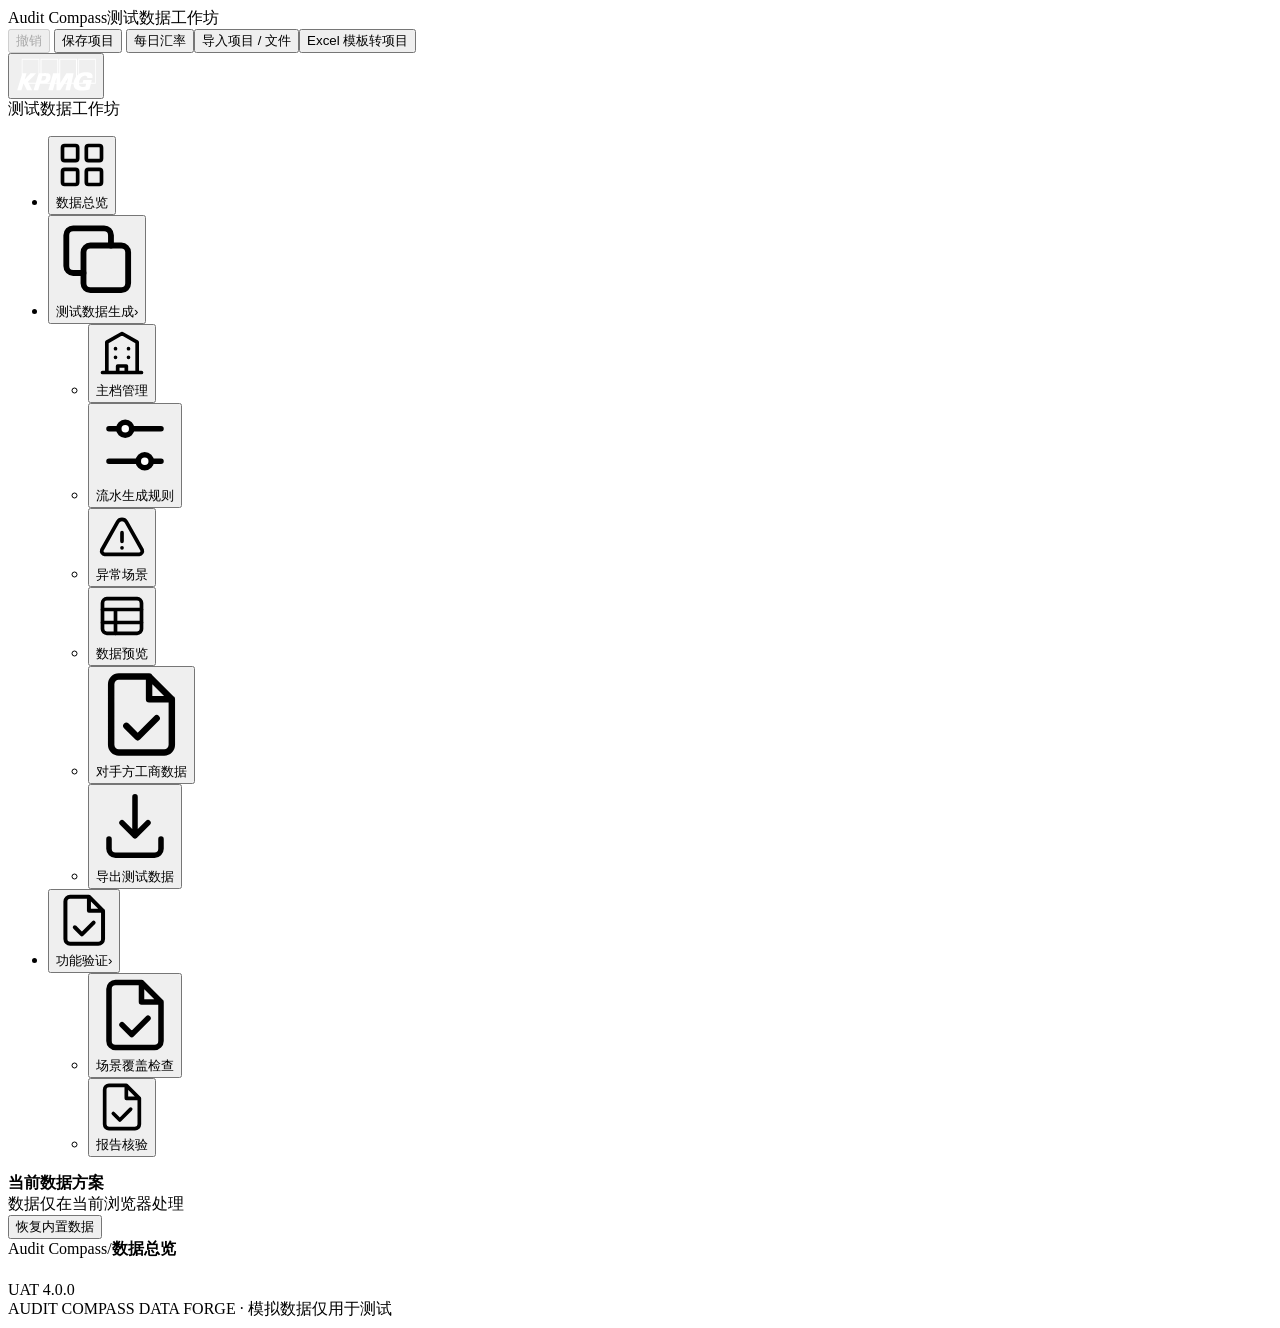
==== src/shell.html @ 4f7e8084 "Add configurable registry Excel header mapping import" ====
<!doctype html><html lang="zh-CN"><head><meta charset="UTF-8"><meta name="viewport" content="width=device-width,initial-scale=1"><meta name="description" content="Audit Compass银行流水测试数据工作坊：维护主档、生成流水、配置异常并导出Excel及核验结果。"><title>Audit Compass测试数据工作坊</title><style>__STYLE__</style><style>__CHROME__</style><style>__COMPONENT_CSS__</style></head><body>
<header class="layout-header">
 <div class="layout-header-name">Audit Compass测试数据工作坊 <span class="layout-header-project" id="sourceLabel"></span></div>
 <nav class="layout-header-nav" aria-label="项目操作">
  <button class="nav-btn" id="undoTop" disabled>撤销</button>
  <button class="nav-btn" id="saveProjectTop">保存项目</button>
  <button class="nav-btn" data-nav="dailyFx">每日汇率</button><button class="nav-btn" id="importButton">导入项目 / 文件</button><button class="nav-btn" data-nav="templateImport">Excel 模板转项目</button>
 </nav>
</header>
<aside class="sidebar" id="mainSidebar">
 <div class="sidebar-top"><button class="brand-toggle" id="sidebarBrandToggle" type="button" aria-controls="mainSidebar" aria-expanded="true" aria-label="收起侧边栏"><span class="brand-toggle-ring"></span><span class="brand-toggle-core"><img src="[data-uri]" alt="" class="brand-toggle-logo"></span></button><div class="sidebar-brand-text"><div class="sidebar-brand-title">测试数据工作坊</div></div></div>
 <nav aria-label="主导航"><ul class="sidebar-menu"><li><button type="button" class="sb-row" data-nav="overview" aria-label="数据总览" title="数据总览"><span class="ico"><svg aria-hidden="true" viewBox="0 0 24 24" fill="none" stroke="currentColor" stroke-width="1.7" stroke-linecap="round" stroke-linejoin="round"><rect x="3" y="3" width="7" height="7" rx="1"/><rect x="14" y="3" width="7" height="7" rx="1"/><rect x="3" y="14" width="7" height="7" rx="1"/><rect x="14" y="14" width="7" height="7" rx="1"/></svg></span><span class="sb-txt">数据总览</span></button></li><li class="sb-toggle open"><button type="button" class="sb-toggle-head" aria-expanded="true" aria-label="测试数据生成" title="测试数据生成"><span class="ico"><svg aria-hidden="true" viewBox="0 0 24 24" fill="none" stroke="currentColor" stroke-width="1.7" stroke-linecap="round" stroke-linejoin="round"><rect x="8" y="8" width="13" height="13" rx="2"/><path d="M16 8V5a2 2 0 0 0-2-2H5a2 2 0 0 0-2 2v9a2 2 0 0 0 2 2h3"/></svg></span><span class="sb-txt">测试数据生成</span><span class="caret" aria-hidden="true">›</span></button><ul class="sb-submenu"><li><button type="button" class="sb-row" data-nav="master" aria-label="主档管理" title="主档管理"><span class="ico"><svg aria-hidden="true" viewBox="0 0 24 24" fill="none" stroke="currentColor" stroke-width="1.7" stroke-linecap="round" stroke-linejoin="round"><path d="M3 21h18M5 21V7l7-4 7 4v14M9 10h.01M15 10h.01M9 14h.01M15 14h.01M10 21v-3h4v3"/></svg></span><span class="sb-txt">主档管理</span></button></li><li><button type="button" class="sb-row" data-nav="rules" aria-label="流水生成规则" title="流水生成规则"><span class="ico"><svg aria-hidden="true" viewBox="0 0 24 24" fill="none" stroke="currentColor" stroke-width="1.7" stroke-linecap="round" stroke-linejoin="round"><path d="M4 7h16M4 17h16"/><circle cx="9" cy="7" r="2" fill="white"/><circle cx="15" cy="17" r="2" fill="white"/></svg></span><span class="sb-txt">流水生成规则</span></button></li><li><button type="button" class="sb-row" data-nav="anomaly" aria-label="异常场景" title="异常场景"><span class="ico"><svg aria-hidden="true" viewBox="0 0 24 24" fill="none" stroke="currentColor" stroke-width="1.7" stroke-linecap="round" stroke-linejoin="round"><path d="m10 5-7.3 13a1.5 1.5 0 0 0 1.3 2h16a1.5 1.5 0 0 0 1.3-2L14 5a2.3 2.3 0 0 0-4 0ZM12 10v4m0 3h.01"/></svg></span><span class="sb-txt">异常场景</span></button></li><li><button type="button" class="sb-row" data-nav="preview" aria-label="数据预览" title="数据预览"><span class="ico"><svg aria-hidden="true" viewBox="0 0 24 24" fill="none" stroke="currentColor" stroke-width="1.7" stroke-linecap="round" stroke-linejoin="round"><rect x="3" y="4" width="18" height="16" rx="2"/><path d="M3 9h18M9 9v11m-6-5h18"/></svg></span><span class="sb-txt">数据预览</span></button></li><li><button type="button" class="sb-row" data-nav="registry" aria-label="对手方工商数据" title="对手方工商数据"><span class="ico"><svg aria-hidden="true" viewBox="0 0 24 24" fill="none" stroke="currentColor" stroke-width="1.7" stroke-linecap="round" stroke-linejoin="round"><path d="M14 2H6a2 2 0 0 0-2 2v16a2 2 0 0 0 2 2h12a2 2 0 0 0 2-2V8ZM14 2v6h6m-12 7 3 3 5-5"/></svg></span><span class="sb-txt">对手方工商数据</span></button></li><li><button type="button" class="sb-row" data-nav="export" aria-label="导出测试数据" title="导出测试数据"><span class="ico"><svg aria-hidden="true" viewBox="0 0 24 24" fill="none" stroke="currentColor" stroke-width="1.7" stroke-linecap="round" stroke-linejoin="round"><path d="M12 3v12m-4-4 4 4 4-4M4 16v3a2 2 0 0 0 2 2h12a2 2 0 0 0 2-2v-3"/></svg></span><span class="sb-txt">导出测试数据</span></button></li></ul></li><li class="sb-toggle open"><button type="button" class="sb-toggle-head" aria-expanded="true" aria-label="功能验证" title="功能验证"><span class="ico"><svg aria-hidden="true" viewBox="0 0 24 24" fill="none" stroke="currentColor" stroke-width="1.7" stroke-linecap="round" stroke-linejoin="round"><path d="M14 2H6a2 2 0 0 0-2 2v16a2 2 0 0 0 2 2h12a2 2 0 0 0 2-2V8ZM14 2v6h6m-12 7 3 3 5-5"/></svg></span><span class="sb-txt">功能验证</span><span class="caret" aria-hidden="true">›</span></button><ul class="sb-submenu"><li><button type="button" class="sb-row" data-nav="coverage" aria-label="场景覆盖检查" title="场景覆盖检查"><span class="ico"><svg aria-hidden="true" viewBox="0 0 24 24" fill="none" stroke="currentColor" stroke-width="1.7" stroke-linecap="round" stroke-linejoin="round"><path d="M14 2H6a2 2 0 0 0-2 2v16a2 2 0 0 0 2 2h12a2 2 0 0 0 2-2V8ZM14 2v6h6m-12 7 3 3 5-5"/></svg></span><span class="sb-txt">场景覆盖检查</span></button></li><li><button type="button" class="sb-row" data-nav="report" aria-label="报告核验" title="报告核验"><span class="ico"><svg aria-hidden="true" viewBox="0 0 24 24" fill="none" stroke="currentColor" stroke-width="1.7" stroke-linecap="round" stroke-linejoin="round"><path d="M14 2H6a2 2 0 0 0-2 2v16a2 2 0 0 0 2 2h12a2 2 0 0 0 2-2V8ZM14 2v6h6m-12 7 3 3 5-5"/></svg></span><span class="sb-txt">报告核验</span></button></li></ul></li></ul></nav>
 <div class="sidebar-foot"><div class="sidebar-note"><strong>当前数据方案</strong><span id="sidebarCount"></span><br>数据仅在当前浏览器处理</div><button id="reset">恢复内置数据</button></div>
</aside>
<div class="sidebar-flyout" id="sidebarFlyout"></div>
<button id="sidebarScrim" aria-label="关闭侧边栏" tabindex="-1" hidden></button>
<div class="app"><main class="main"><nav class="breadcrumb-bar" aria-label="当前位置"><span>Audit Compass</span><span class="sep" aria-hidden="true">/</span><b id="breadcrumbSection">数据总览</b></nav><div class="page-heading"><div><h1 id="pageTitle"></h1><p id="pageSubtitle"></p></div><div class="version">UAT 4.0.0</div></div><div id="content"></div><footer class="footer">AUDIT COMPASS DATA FORGE · 模拟数据仅用于测试</footer></main></div>
<input id="templateFileInput" type="file" accept=".xlsx,.zip" multiple hidden><input id="fileInput" type="file" accept=".xlsx,.json,.zip" multiple hidden><div id="toast" class="toast" role="status" aria-live="polite"></div><div id="busy" class="busy" hidden><div><span class="spinner"></span>正在处理数据，请稍候…</div></div><dialog id="rowModal"><div class="dialog-heading"><h3 id="modalTitle"></h3><button id="closeModal" type="button" aria-label="关闭">×</button></div><form id="rowForm"><div id="modalFields" class="modal-fields"></div><div class="dialog-footer"><p>带 * 为平台必填项；留空可保留缺失场景。银行账号按文本保存，金额填数字。</p><button class="primary" type="submit">保存记录</button></div></form></dialog>
<dialog id="companyModal" aria-labelledby="companyModalTitle"><div class="dialog-heading"><h3 id="companyModalTitle">新增被审计单位</h3><button id="closeCompany" type="button" aria-label="关闭新增窗口">×</button></div>
<form id="companyForm"><div class="company-form">
<label class="field"><span>公司名称 *</span><input name="name" required autofocus placeholder="输入公司全称"></label>
<label class="field"><span>公司职能 *</span><input name="role" required value="子公司"></label>
<label class="field"><span>新增模拟银行账号数</span><input name="count" type="number" required min="0" max="50" step="1" value="4"><small>账号以 CNY 创建。已有账号可填 0，再导入银行账号主档。</small></label>
<label class="field"><span>下次生成范围</span><select name="flow"><option value="true">生成流水</option><option value="false">只留主档，模拟流水缺失</option></select></label>
</div><div class="dialog-footer"><p>保存后可在单位清单查看账号数和生成范围。</p><button type="submit" class="primary">添加公司</button></div></form></dialog>
<dialog id="preflightModal" aria-labelledby="preflightTitle">
 <div class="dialog-heading"><h3 id="preflightTitle">生成设置预检</h3><button id="closePreflight" type="button" aria-label="关闭预检">×</button></div>
 <div id="preflightContent"></div>
</dialog>
<dialog id="catalogModal" aria-labelledby="catalogTitle"><div class="dialog-heading"><h3 id="catalogTitle">离线企业名称库</h3><button type="button" id="closeCatalog" aria-label="关闭">×</button></div><div class="table-tools"><label>搜索名称或来源 <input type="search" id="catalogSearch" placeholder="例如 天眼查、母婴、上海"></label><label>企业分组 <select id="catalogGroup"><option value="">全部企业名称</option></select></label><button type="button" class="btn" id="exportCatalog">下载名称及集团分组</button></div><p id="catalogCount" class="muted"></p><div class="table-scroll"><table class="table"><thead><tr><th>企业全称</th><th>来源</th></tr></thead><tbody id="catalogRows"></tbody></table></div><p class="muted">名称库随 HTML 内置；来源链接可在联网时查看。测试交易和关系为模拟。</p></dialog>
<dialog id="registryModal" aria-labelledby="registryTitle"><div class="dialog-heading"><h3 id="registryTitle">编辑对手方工商档案</h3><button type="button" id="closeRegistry" aria-label="关闭">×</button></div><form id="registryRecord"><div id="registryFields" class="modal-fields"></div><div class="dialog-footer"><button type="submit" class="btn btn-primary">保存档案</button></div></form></dialog>
<div id="flowFilterPopover" class="ba-table-filter-popover" popover="auto" aria-label="流水列筛选"></div><script>__ZIP__</script><script>__BASELINE__</script><script>__COMPANY_GROUPS__</script><script>__DAILY_FX__</script><script>__ENGINE__</script><script>__EXCEL__</script><script>__COMPONENTS__</script><script>__REGISTRY__</script><script>__REGISTRY_MAPPING__</script><script>__IMPORTER__</script><script>__REPORT__</script><script>__DOCX__</script><script>__WORD__</script><script>__APP__</script></body></html>
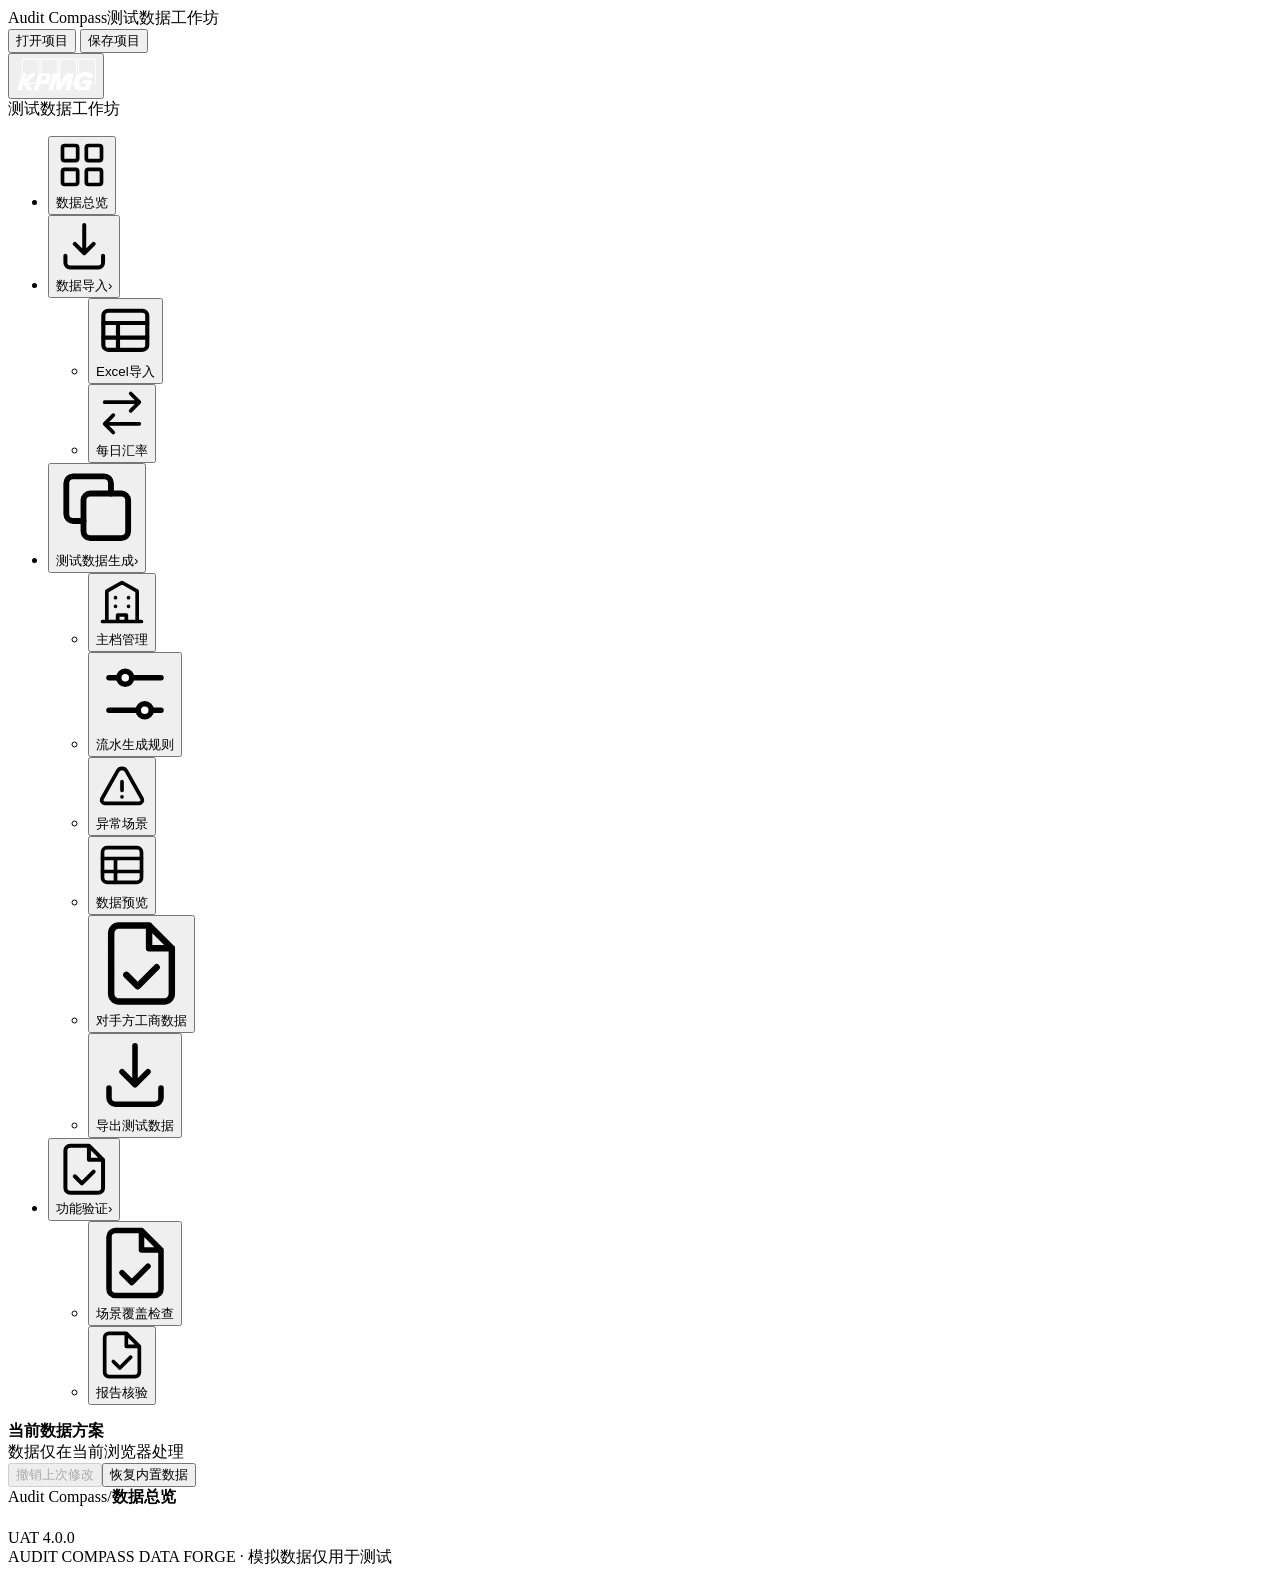
==== commit aed70ac7: "Group import and exchange rate navigation and simplify project actions" ====
--- a/src/shell.html
+++ b/src/shell.html
@@ -2,15 +2,14 @@
 <header class="layout-header">
  <div class="layout-header-name">Audit Compass测试数据工作坊 <span class="layout-header-project" id="sourceLabel"></span></div>
  <nav class="layout-header-nav" aria-label="项目操作">
-  <button class="nav-btn" id="undoTop" disabled>撤销</button>
+  <button class="nav-btn" id="importButton" title="打开已保存的JSON项目或项目ZIP">打开项目</button>
   <button class="nav-btn" id="saveProjectTop">保存项目</button>
-  <button class="nav-btn" data-nav="dailyFx">每日汇率</button><button class="nav-btn" id="importButton">导入项目 / 文件</button><button class="nav-btn" data-nav="templateImport">Excel 模板转项目</button>
  </nav>
 </header>
 <aside class="sidebar" id="mainSidebar">
  <div class="sidebar-top"><button class="brand-toggle" id="sidebarBrandToggle" type="button" aria-controls="mainSidebar" aria-expanded="true" aria-label="收起侧边栏"><span class="brand-toggle-ring"></span><span class="brand-toggle-core"><img src="[data-uri]" alt="" class="brand-toggle-logo"></span></button><div class="sidebar-brand-text"><div class="sidebar-brand-title">测试数据工作坊</div></div></div>
- <nav aria-label="主导航"><ul class="sidebar-menu"><li><button type="button" class="sb-row" data-nav="overview" aria-label="数据总览" title="数据总览"><span class="ico"><svg aria-hidden="true" viewBox="0 0 24 24" fill="none" stroke="currentColor" stroke-width="1.7" stroke-linecap="round" stroke-linejoin="round"><rect x="3" y="3" width="7" height="7" rx="1"/><rect x="14" y="3" width="7" height="7" rx="1"/><rect x="3" y="14" width="7" height="7" rx="1"/><rect x="14" y="14" width="7" height="7" rx="1"/></svg></span><span class="sb-txt">数据总览</span></button></li><li class="sb-toggle open"><button type="button" class="sb-toggle-head" aria-expanded="true" aria-label="测试数据生成" title="测试数据生成"><span class="ico"><svg aria-hidden="true" viewBox="0 0 24 24" fill="none" stroke="currentColor" stroke-width="1.7" stroke-linecap="round" stroke-linejoin="round"><rect x="8" y="8" width="13" height="13" rx="2"/><path d="M16 8V5a2 2 0 0 0-2-2H5a2 2 0 0 0-2 2v9a2 2 0 0 0 2 2h3"/></svg></span><span class="sb-txt">测试数据生成</span><span class="caret" aria-hidden="true">›</span></button><ul class="sb-submenu"><li><button type="button" class="sb-row" data-nav="master" aria-label="主档管理" title="主档管理"><span class="ico"><svg aria-hidden="true" viewBox="0 0 24 24" fill="none" stroke="currentColor" stroke-width="1.7" stroke-linecap="round" stroke-linejoin="round"><path d="M3 21h18M5 21V7l7-4 7 4v14M9 10h.01M15 10h.01M9 14h.01M15 14h.01M10 21v-3h4v3"/></svg></span><span class="sb-txt">主档管理</span></button></li><li><button type="button" class="sb-row" data-nav="rules" aria-label="流水生成规则" title="流水生成规则"><span class="ico"><svg aria-hidden="true" viewBox="0 0 24 24" fill="none" stroke="currentColor" stroke-width="1.7" stroke-linecap="round" stroke-linejoin="round"><path d="M4 7h16M4 17h16"/><circle cx="9" cy="7" r="2" fill="white"/><circle cx="15" cy="17" r="2" fill="white"/></svg></span><span class="sb-txt">流水生成规则</span></button></li><li><button type="button" class="sb-row" data-nav="anomaly" aria-label="异常场景" title="异常场景"><span class="ico"><svg aria-hidden="true" viewBox="0 0 24 24" fill="none" stroke="currentColor" stroke-width="1.7" stroke-linecap="round" stroke-linejoin="round"><path d="m10 5-7.3 13a1.5 1.5 0 0 0 1.3 2h16a1.5 1.5 0 0 0 1.3-2L14 5a2.3 2.3 0 0 0-4 0ZM12 10v4m0 3h.01"/></svg></span><span class="sb-txt">异常场景</span></button></li><li><button type="button" class="sb-row" data-nav="preview" aria-label="数据预览" title="数据预览"><span class="ico"><svg aria-hidden="true" viewBox="0 0 24 24" fill="none" stroke="currentColor" stroke-width="1.7" stroke-linecap="round" stroke-linejoin="round"><rect x="3" y="4" width="18" height="16" rx="2"/><path d="M3 9h18M9 9v11m-6-5h18"/></svg></span><span class="sb-txt">数据预览</span></button></li><li><button type="button" class="sb-row" data-nav="registry" aria-label="对手方工商数据" title="对手方工商数据"><span class="ico"><svg aria-hidden="true" viewBox="0 0 24 24" fill="none" stroke="currentColor" stroke-width="1.7" stroke-linecap="round" stroke-linejoin="round"><path d="M14 2H6a2 2 0 0 0-2 2v16a2 2 0 0 0 2 2h12a2 2 0 0 0 2-2V8ZM14 2v6h6m-12 7 3 3 5-5"/></svg></span><span class="sb-txt">对手方工商数据</span></button></li><li><button type="button" class="sb-row" data-nav="export" aria-label="导出测试数据" title="导出测试数据"><span class="ico"><svg aria-hidden="true" viewBox="0 0 24 24" fill="none" stroke="currentColor" stroke-width="1.7" stroke-linecap="round" stroke-linejoin="round"><path d="M12 3v12m-4-4 4 4 4-4M4 16v3a2 2 0 0 0 2 2h12a2 2 0 0 0 2-2v-3"/></svg></span><span class="sb-txt">导出测试数据</span></button></li></ul></li><li class="sb-toggle open"><button type="button" class="sb-toggle-head" aria-expanded="true" aria-label="功能验证" title="功能验证"><span class="ico"><svg aria-hidden="true" viewBox="0 0 24 24" fill="none" stroke="currentColor" stroke-width="1.7" stroke-linecap="round" stroke-linejoin="round"><path d="M14 2H6a2 2 0 0 0-2 2v16a2 2 0 0 0 2 2h12a2 2 0 0 0 2-2V8ZM14 2v6h6m-12 7 3 3 5-5"/></svg></span><span class="sb-txt">功能验证</span><span class="caret" aria-hidden="true">›</span></button><ul class="sb-submenu"><li><button type="button" class="sb-row" data-nav="coverage" aria-label="场景覆盖检查" title="场景覆盖检查"><span class="ico"><svg aria-hidden="true" viewBox="0 0 24 24" fill="none" stroke="currentColor" stroke-width="1.7" stroke-linecap="round" stroke-linejoin="round"><path d="M14 2H6a2 2 0 0 0-2 2v16a2 2 0 0 0 2 2h12a2 2 0 0 0 2-2V8ZM14 2v6h6m-12 7 3 3 5-5"/></svg></span><span class="sb-txt">场景覆盖检查</span></button></li><li><button type="button" class="sb-row" data-nav="report" aria-label="报告核验" title="报告核验"><span class="ico"><svg aria-hidden="true" viewBox="0 0 24 24" fill="none" stroke="currentColor" stroke-width="1.7" stroke-linecap="round" stroke-linejoin="round"><path d="M14 2H6a2 2 0 0 0-2 2v16a2 2 0 0 0 2 2h12a2 2 0 0 0 2-2V8ZM14 2v6h6m-12 7 3 3 5-5"/></svg></span><span class="sb-txt">报告核验</span></button></li></ul></li></ul></nav>
- <div class="sidebar-foot"><div class="sidebar-note"><strong>当前数据方案</strong><span id="sidebarCount"></span><br>数据仅在当前浏览器处理</div><button id="reset">恢复内置数据</button></div>
+ <nav aria-label="主导航"><ul class="sidebar-menu"><li><button type="button" class="sb-row" data-nav="overview" aria-label="数据总览" title="数据总览"><span class="ico"><svg aria-hidden="true" viewBox="0 0 24 24" fill="none" stroke="currentColor" stroke-width="1.7" stroke-linecap="round" stroke-linejoin="round"><rect x="3" y="3" width="7" height="7" rx="1"/><rect x="14" y="3" width="7" height="7" rx="1"/><rect x="3" y="14" width="7" height="7" rx="1"/><rect x="14" y="14" width="7" height="7" rx="1"/></svg></span><span class="sb-txt">数据总览</span></button></li><li class="sb-toggle open"><button type="button" class="sb-toggle-head" aria-expanded="true" aria-label="数据导入" title="数据导入"><span class="ico"><svg aria-hidden="true" viewBox="0 0 24 24" fill="none" stroke="currentColor" stroke-width="1.7" stroke-linecap="round" stroke-linejoin="round"><path d="M12 3v12m-4-4 4 4 4-4M4 16v3a2 2 0 0 0 2 2h12a2 2 0 0 0 2-2v-3"/></svg></span><span class="sb-txt">数据导入</span><span class="caret" aria-hidden="true">›</span></button><ul class="sb-submenu"><li><button type="button" class="sb-row" data-nav="templateImport" aria-label="Excel导入" title="Excel导入"><span class="ico"><svg aria-hidden="true" viewBox="0 0 24 24" fill="none" stroke="currentColor" stroke-width="1.7" stroke-linecap="round" stroke-linejoin="round"><rect x="3" y="4" width="18" height="16" rx="2"/><path d="M3 9h18M9 9v11m-6-5h18"/></svg></span><span class="sb-txt">Excel导入</span></button></li><li><button type="button" class="sb-row" data-nav="dailyFx" aria-label="每日汇率" title="每日汇率"><span class="ico"><svg aria-hidden="true" viewBox="0 0 24 24" fill="none" stroke="currentColor" stroke-width="1.7" stroke-linecap="round" stroke-linejoin="round"><path d="M4 7h16m-4-4 4 4-4 4M20 17H4m4-4-4 4 4 4"/></svg></span><span class="sb-txt">每日汇率</span></button></li></ul></li><li class="sb-toggle open"><button type="button" class="sb-toggle-head" aria-expanded="true" aria-label="测试数据生成" title="测试数据生成"><span class="ico"><svg aria-hidden="true" viewBox="0 0 24 24" fill="none" stroke="currentColor" stroke-width="1.7" stroke-linecap="round" stroke-linejoin="round"><rect x="8" y="8" width="13" height="13" rx="2"/><path d="M16 8V5a2 2 0 0 0-2-2H5a2 2 0 0 0-2 2v9a2 2 0 0 0 2 2h3"/></svg></span><span class="sb-txt">测试数据生成</span><span class="caret" aria-hidden="true">›</span></button><ul class="sb-submenu"><li><button type="button" class="sb-row" data-nav="master" aria-label="主档管理" title="主档管理"><span class="ico"><svg aria-hidden="true" viewBox="0 0 24 24" fill="none" stroke="currentColor" stroke-width="1.7" stroke-linecap="round" stroke-linejoin="round"><path d="M3 21h18M5 21V7l7-4 7 4v14M9 10h.01M15 10h.01M9 14h.01M15 14h.01M10 21v-3h4v3"/></svg></span><span class="sb-txt">主档管理</span></button></li><li><button type="button" class="sb-row" data-nav="rules" aria-label="流水生成规则" title="流水生成规则"><span class="ico"><svg aria-hidden="true" viewBox="0 0 24 24" fill="none" stroke="currentColor" stroke-width="1.7" stroke-linecap="round" stroke-linejoin="round"><path d="M4 7h16M4 17h16"/><circle cx="9" cy="7" r="2" fill="white"/><circle cx="15" cy="17" r="2" fill="white"/></svg></span><span class="sb-txt">流水生成规则</span></button></li><li><button type="button" class="sb-row" data-nav="anomaly" aria-label="异常场景" title="异常场景"><span class="ico"><svg aria-hidden="true" viewBox="0 0 24 24" fill="none" stroke="currentColor" stroke-width="1.7" stroke-linecap="round" stroke-linejoin="round"><path d="m10 5-7.3 13a1.5 1.5 0 0 0 1.3 2h16a1.5 1.5 0 0 0 1.3-2L14 5a2.3 2.3 0 0 0-4 0ZM12 10v4m0 3h.01"/></svg></span><span class="sb-txt">异常场景</span></button></li><li><button type="button" class="sb-row" data-nav="preview" aria-label="数据预览" title="数据预览"><span class="ico"><svg aria-hidden="true" viewBox="0 0 24 24" fill="none" stroke="currentColor" stroke-width="1.7" stroke-linecap="round" stroke-linejoin="round"><rect x="3" y="4" width="18" height="16" rx="2"/><path d="M3 9h18M9 9v11m-6-5h18"/></svg></span><span class="sb-txt">数据预览</span></button></li><li><button type="button" class="sb-row" data-nav="registry" aria-label="对手方工商数据" title="对手方工商数据"><span class="ico"><svg aria-hidden="true" viewBox="0 0 24 24" fill="none" stroke="currentColor" stroke-width="1.7" stroke-linecap="round" stroke-linejoin="round"><path d="M14 2H6a2 2 0 0 0-2 2v16a2 2 0 0 0 2 2h12a2 2 0 0 0 2-2V8ZM14 2v6h6m-12 7 3 3 5-5"/></svg></span><span class="sb-txt">对手方工商数据</span></button></li><li><button type="button" class="sb-row" data-nav="export" aria-label="导出测试数据" title="导出测试数据"><span class="ico"><svg aria-hidden="true" viewBox="0 0 24 24" fill="none" stroke="currentColor" stroke-width="1.7" stroke-linecap="round" stroke-linejoin="round"><path d="M12 3v12m-4-4 4 4 4-4M4 16v3a2 2 0 0 0 2 2h12a2 2 0 0 0 2-2v-3"/></svg></span><span class="sb-txt">导出测试数据</span></button></li></ul></li><li class="sb-toggle open"><button type="button" class="sb-toggle-head" aria-expanded="true" aria-label="功能验证" title="功能验证"><span class="ico"><svg aria-hidden="true" viewBox="0 0 24 24" fill="none" stroke="currentColor" stroke-width="1.7" stroke-linecap="round" stroke-linejoin="round"><path d="M14 2H6a2 2 0 0 0-2 2v16a2 2 0 0 0 2 2h12a2 2 0 0 0 2-2V8ZM14 2v6h6m-12 7 3 3 5-5"/></svg></span><span class="sb-txt">功能验证</span><span class="caret" aria-hidden="true">›</span></button><ul class="sb-submenu"><li><button type="button" class="sb-row" data-nav="coverage" aria-label="场景覆盖检查" title="场景覆盖检查"><span class="ico"><svg aria-hidden="true" viewBox="0 0 24 24" fill="none" stroke="currentColor" stroke-width="1.7" stroke-linecap="round" stroke-linejoin="round"><path d="M14 2H6a2 2 0 0 0-2 2v16a2 2 0 0 0 2 2h12a2 2 0 0 0 2-2V8ZM14 2v6h6m-12 7 3 3 5-5"/></svg></span><span class="sb-txt">场景覆盖检查</span></button></li><li><button type="button" class="sb-row" data-nav="report" aria-label="报告核验" title="报告核验"><span class="ico"><svg aria-hidden="true" viewBox="0 0 24 24" fill="none" stroke="currentColor" stroke-width="1.7" stroke-linecap="round" stroke-linejoin="round"><path d="M14 2H6a2 2 0 0 0-2 2v16a2 2 0 0 0 2 2h12a2 2 0 0 0 2-2V8ZM14 2v6h6m-12 7 3 3 5-5"/></svg></span><span class="sb-txt">报告核验</span></button></li></ul></li></ul></nav>
+ <div class="sidebar-foot"><div class="sidebar-note"><strong>当前数据方案</strong><span id="sidebarCount"></span><br>数据仅在当前浏览器处理</div><button id="undoTop" disabled>撤销上次修改</button><button id="reset">恢复内置数据</button></div>
 </aside>
 <div class="sidebar-flyout" id="sidebarFlyout"></div>
 <button id="sidebarScrim" aria-label="关闭侧边栏" tabindex="-1" hidden></button>
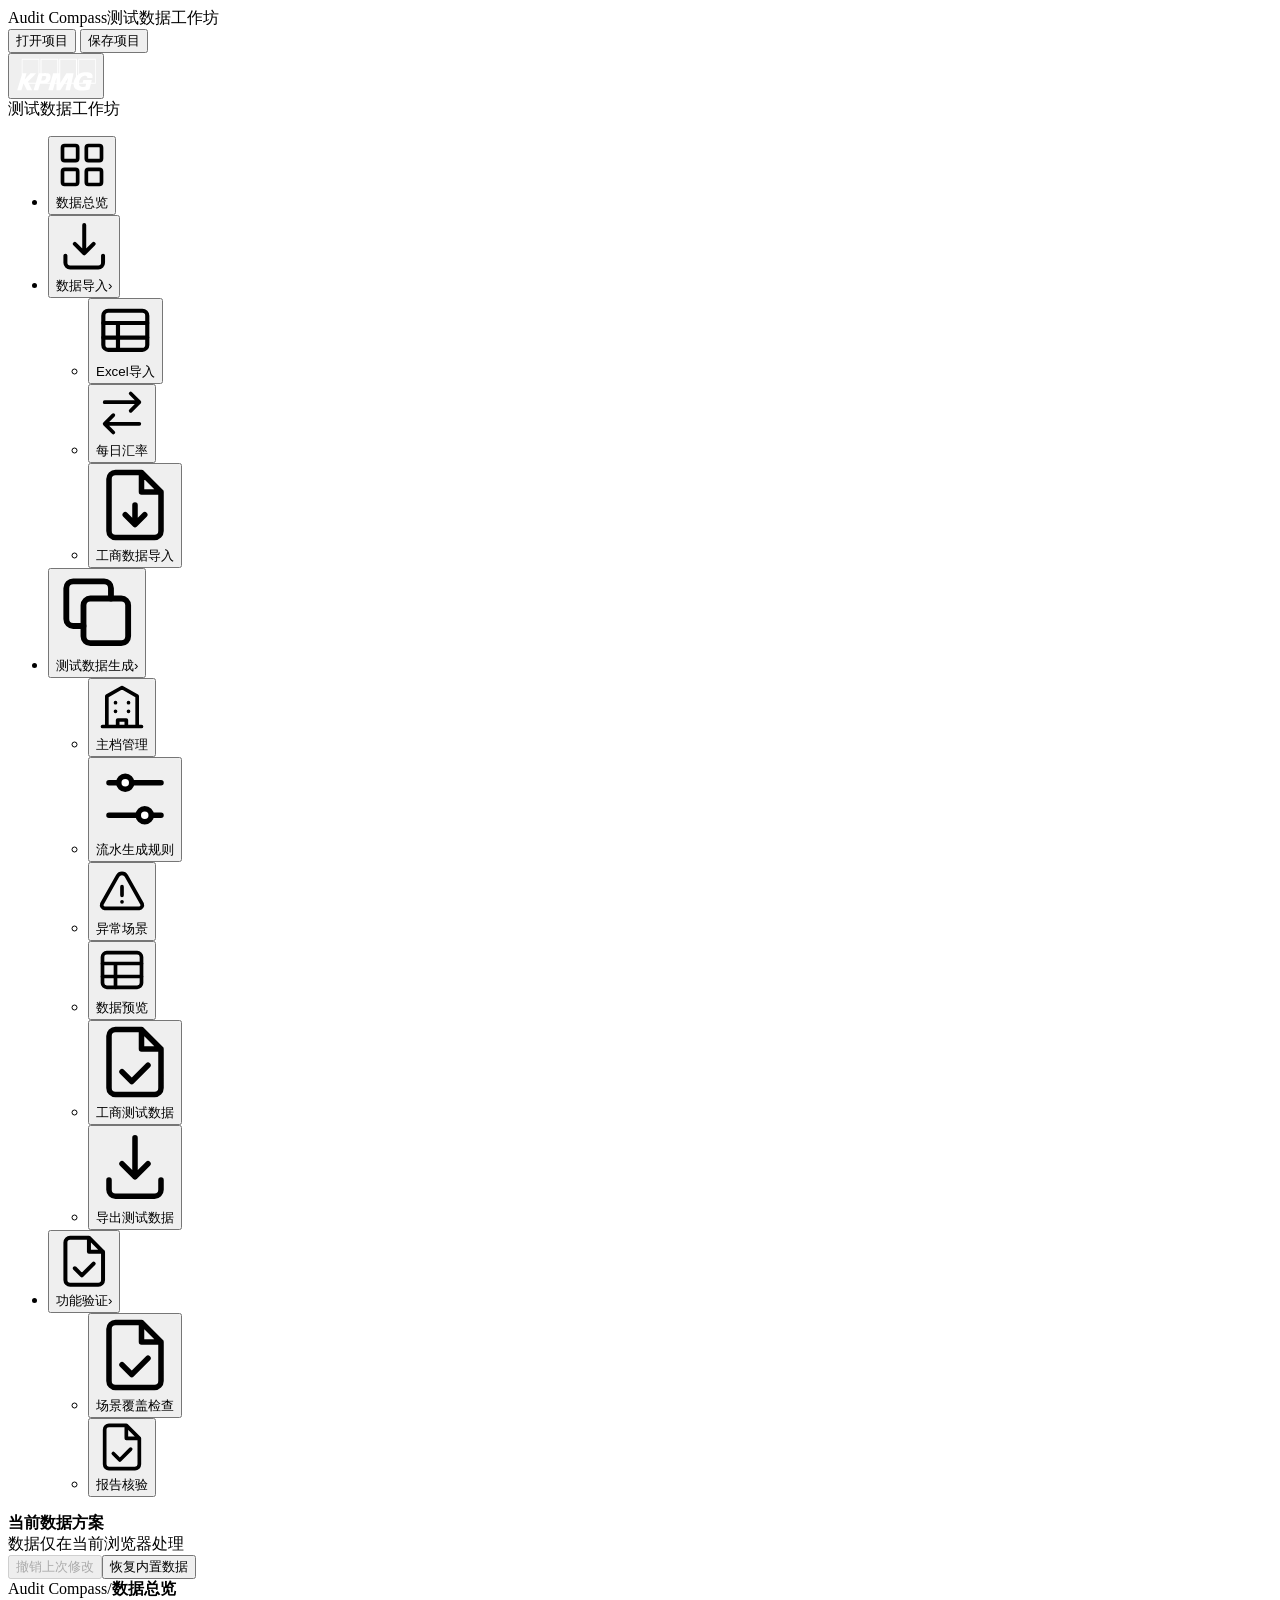
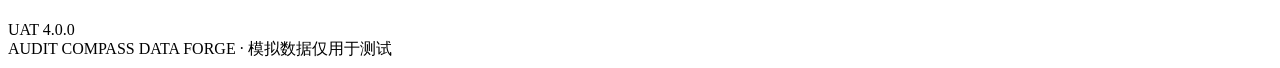
==== commit 85db8c68: "Move registry import into data import navigation" ====
--- a/src/shell.html
+++ b/src/shell.html
@@ -8,7 +8,7 @@
 </header>
 <aside class="sidebar" id="mainSidebar">
  <div class="sidebar-top"><button class="brand-toggle" id="sidebarBrandToggle" type="button" aria-controls="mainSidebar" aria-expanded="true" aria-label="收起侧边栏"><span class="brand-toggle-ring"></span><span class="brand-toggle-core"><img src="[data-uri]" alt="" class="brand-toggle-logo"></span></button><div class="sidebar-brand-text"><div class="sidebar-brand-title">测试数据工作坊</div></div></div>
- <nav aria-label="主导航"><ul class="sidebar-menu"><li><button type="button" class="sb-row" data-nav="overview" aria-label="数据总览" title="数据总览"><span class="ico"><svg aria-hidden="true" viewBox="0 0 24 24" fill="none" stroke="currentColor" stroke-width="1.7" stroke-linecap="round" stroke-linejoin="round"><rect x="3" y="3" width="7" height="7" rx="1"/><rect x="14" y="3" width="7" height="7" rx="1"/><rect x="3" y="14" width="7" height="7" rx="1"/><rect x="14" y="14" width="7" height="7" rx="1"/></svg></span><span class="sb-txt">数据总览</span></button></li><li class="sb-toggle open"><button type="button" class="sb-toggle-head" aria-expanded="true" aria-label="数据导入" title="数据导入"><span class="ico"><svg aria-hidden="true" viewBox="0 0 24 24" fill="none" stroke="currentColor" stroke-width="1.7" stroke-linecap="round" stroke-linejoin="round"><path d="M12 3v12m-4-4 4 4 4-4M4 16v3a2 2 0 0 0 2 2h12a2 2 0 0 0 2-2v-3"/></svg></span><span class="sb-txt">数据导入</span><span class="caret" aria-hidden="true">›</span></button><ul class="sb-submenu"><li><button type="button" class="sb-row" data-nav="templateImport" aria-label="Excel导入" title="Excel导入"><span class="ico"><svg aria-hidden="true" viewBox="0 0 24 24" fill="none" stroke="currentColor" stroke-width="1.7" stroke-linecap="round" stroke-linejoin="round"><rect x="3" y="4" width="18" height="16" rx="2"/><path d="M3 9h18M9 9v11m-6-5h18"/></svg></span><span class="sb-txt">Excel导入</span></button></li><li><button type="button" class="sb-row" data-nav="dailyFx" aria-label="每日汇率" title="每日汇率"><span class="ico"><svg aria-hidden="true" viewBox="0 0 24 24" fill="none" stroke="currentColor" stroke-width="1.7" stroke-linecap="round" stroke-linejoin="round"><path d="M4 7h16m-4-4 4 4-4 4M20 17H4m4-4-4 4 4 4"/></svg></span><span class="sb-txt">每日汇率</span></button></li></ul></li><li class="sb-toggle open"><button type="button" class="sb-toggle-head" aria-expanded="true" aria-label="测试数据生成" title="测试数据生成"><span class="ico"><svg aria-hidden="true" viewBox="0 0 24 24" fill="none" stroke="currentColor" stroke-width="1.7" stroke-linecap="round" stroke-linejoin="round"><rect x="8" y="8" width="13" height="13" rx="2"/><path d="M16 8V5a2 2 0 0 0-2-2H5a2 2 0 0 0-2 2v9a2 2 0 0 0 2 2h3"/></svg></span><span class="sb-txt">测试数据生成</span><span class="caret" aria-hidden="true">›</span></button><ul class="sb-submenu"><li><button type="button" class="sb-row" data-nav="master" aria-label="主档管理" title="主档管理"><span class="ico"><svg aria-hidden="true" viewBox="0 0 24 24" fill="none" stroke="currentColor" stroke-width="1.7" stroke-linecap="round" stroke-linejoin="round"><path d="M3 21h18M5 21V7l7-4 7 4v14M9 10h.01M15 10h.01M9 14h.01M15 14h.01M10 21v-3h4v3"/></svg></span><span class="sb-txt">主档管理</span></button></li><li><button type="button" class="sb-row" data-nav="rules" aria-label="流水生成规则" title="流水生成规则"><span class="ico"><svg aria-hidden="true" viewBox="0 0 24 24" fill="none" stroke="currentColor" stroke-width="1.7" stroke-linecap="round" stroke-linejoin="round"><path d="M4 7h16M4 17h16"/><circle cx="9" cy="7" r="2" fill="white"/><circle cx="15" cy="17" r="2" fill="white"/></svg></span><span class="sb-txt">流水生成规则</span></button></li><li><button type="button" class="sb-row" data-nav="anomaly" aria-label="异常场景" title="异常场景"><span class="ico"><svg aria-hidden="true" viewBox="0 0 24 24" fill="none" stroke="currentColor" stroke-width="1.7" stroke-linecap="round" stroke-linejoin="round"><path d="m10 5-7.3 13a1.5 1.5 0 0 0 1.3 2h16a1.5 1.5 0 0 0 1.3-2L14 5a2.3 2.3 0 0 0-4 0ZM12 10v4m0 3h.01"/></svg></span><span class="sb-txt">异常场景</span></button></li><li><button type="button" class="sb-row" data-nav="preview" aria-label="数据预览" title="数据预览"><span class="ico"><svg aria-hidden="true" viewBox="0 0 24 24" fill="none" stroke="currentColor" stroke-width="1.7" stroke-linecap="round" stroke-linejoin="round"><rect x="3" y="4" width="18" height="16" rx="2"/><path d="M3 9h18M9 9v11m-6-5h18"/></svg></span><span class="sb-txt">数据预览</span></button></li><li><button type="button" class="sb-row" data-nav="registry" aria-label="对手方工商数据" title="对手方工商数据"><span class="ico"><svg aria-hidden="true" viewBox="0 0 24 24" fill="none" stroke="currentColor" stroke-width="1.7" stroke-linecap="round" stroke-linejoin="round"><path d="M14 2H6a2 2 0 0 0-2 2v16a2 2 0 0 0 2 2h12a2 2 0 0 0 2-2V8ZM14 2v6h6m-12 7 3 3 5-5"/></svg></span><span class="sb-txt">对手方工商数据</span></button></li><li><button type="button" class="sb-row" data-nav="export" aria-label="导出测试数据" title="导出测试数据"><span class="ico"><svg aria-hidden="true" viewBox="0 0 24 24" fill="none" stroke="currentColor" stroke-width="1.7" stroke-linecap="round" stroke-linejoin="round"><path d="M12 3v12m-4-4 4 4 4-4M4 16v3a2 2 0 0 0 2 2h12a2 2 0 0 0 2-2v-3"/></svg></span><span class="sb-txt">导出测试数据</span></button></li></ul></li><li class="sb-toggle open"><button type="button" class="sb-toggle-head" aria-expanded="true" aria-label="功能验证" title="功能验证"><span class="ico"><svg aria-hidden="true" viewBox="0 0 24 24" fill="none" stroke="currentColor" stroke-width="1.7" stroke-linecap="round" stroke-linejoin="round"><path d="M14 2H6a2 2 0 0 0-2 2v16a2 2 0 0 0 2 2h12a2 2 0 0 0 2-2V8ZM14 2v6h6m-12 7 3 3 5-5"/></svg></span><span class="sb-txt">功能验证</span><span class="caret" aria-hidden="true">›</span></button><ul class="sb-submenu"><li><button type="button" class="sb-row" data-nav="coverage" aria-label="场景覆盖检查" title="场景覆盖检查"><span class="ico"><svg aria-hidden="true" viewBox="0 0 24 24" fill="none" stroke="currentColor" stroke-width="1.7" stroke-linecap="round" stroke-linejoin="round"><path d="M14 2H6a2 2 0 0 0-2 2v16a2 2 0 0 0 2 2h12a2 2 0 0 0 2-2V8ZM14 2v6h6m-12 7 3 3 5-5"/></svg></span><span class="sb-txt">场景覆盖检查</span></button></li><li><button type="button" class="sb-row" data-nav="report" aria-label="报告核验" title="报告核验"><span class="ico"><svg aria-hidden="true" viewBox="0 0 24 24" fill="none" stroke="currentColor" stroke-width="1.7" stroke-linecap="round" stroke-linejoin="round"><path d="M14 2H6a2 2 0 0 0-2 2v16a2 2 0 0 0 2 2h12a2 2 0 0 0 2-2V8ZM14 2v6h6m-12 7 3 3 5-5"/></svg></span><span class="sb-txt">报告核验</span></button></li></ul></li></ul></nav>
+ <nav aria-label="主导航"><ul class="sidebar-menu"><li><button type="button" class="sb-row" data-nav="overview" aria-label="数据总览" title="数据总览"><span class="ico"><svg aria-hidden="true" viewBox="0 0 24 24" fill="none" stroke="currentColor" stroke-width="1.7" stroke-linecap="round" stroke-linejoin="round"><rect x="3" y="3" width="7" height="7" rx="1"/><rect x="14" y="3" width="7" height="7" rx="1"/><rect x="3" y="14" width="7" height="7" rx="1"/><rect x="14" y="14" width="7" height="7" rx="1"/></svg></span><span class="sb-txt">数据总览</span></button></li><li class="sb-toggle open"><button type="button" class="sb-toggle-head" aria-expanded="true" aria-label="数据导入" title="数据导入"><span class="ico"><svg aria-hidden="true" viewBox="0 0 24 24" fill="none" stroke="currentColor" stroke-width="1.7" stroke-linecap="round" stroke-linejoin="round"><path d="M12 3v12m-4-4 4 4 4-4M4 16v3a2 2 0 0 0 2 2h12a2 2 0 0 0 2-2v-3"/></svg></span><span class="sb-txt">数据导入</span><span class="caret" aria-hidden="true">›</span></button><ul class="sb-submenu"><li><button type="button" class="sb-row" data-nav="templateImport" aria-label="Excel导入" title="Excel导入"><span class="ico"><svg aria-hidden="true" viewBox="0 0 24 24" fill="none" stroke="currentColor" stroke-width="1.7" stroke-linecap="round" stroke-linejoin="round"><rect x="3" y="4" width="18" height="16" rx="2"/><path d="M3 9h18M9 9v11m-6-5h18"/></svg></span><span class="sb-txt">Excel导入</span></button></li><li><button type="button" class="sb-row" data-nav="dailyFx" aria-label="每日汇率" title="每日汇率"><span class="ico"><svg aria-hidden="true" viewBox="0 0 24 24" fill="none" stroke="currentColor" stroke-width="1.7" stroke-linecap="round" stroke-linejoin="round"><path d="M4 7h16m-4-4 4 4-4 4M20 17H4m4-4-4 4 4 4"/></svg></span><span class="sb-txt">每日汇率</span></button></li><li><button type="button" class="sb-row" data-nav="registryMap" aria-label="工商数据导入" title="工商数据导入"><span class="ico"><svg aria-hidden="true" viewBox="0 0 24 24" fill="none" stroke="currentColor" stroke-width="1.7" stroke-linecap="round" stroke-linejoin="round"><path d="M14 2H6a2 2 0 0 0-2 2v16a2 2 0 0 0 2 2h12a2 2 0 0 0 2-2V8ZM14 2v6h6m-8 4v6m-3-3 3 3 3-3"/></svg></span><span class="sb-txt">工商数据导入</span></button></li></ul></li><li class="sb-toggle open"><button type="button" class="sb-toggle-head" aria-expanded="true" aria-label="测试数据生成" title="测试数据生成"><span class="ico"><svg aria-hidden="true" viewBox="0 0 24 24" fill="none" stroke="currentColor" stroke-width="1.7" stroke-linecap="round" stroke-linejoin="round"><rect x="8" y="8" width="13" height="13" rx="2"/><path d="M16 8V5a2 2 0 0 0-2-2H5a2 2 0 0 0-2 2v9a2 2 0 0 0 2 2h3"/></svg></span><span class="sb-txt">测试数据生成</span><span class="caret" aria-hidden="true">›</span></button><ul class="sb-submenu"><li><button type="button" class="sb-row" data-nav="master" aria-label="主档管理" title="主档管理"><span class="ico"><svg aria-hidden="true" viewBox="0 0 24 24" fill="none" stroke="currentColor" stroke-width="1.7" stroke-linecap="round" stroke-linejoin="round"><path d="M3 21h18M5 21V7l7-4 7 4v14M9 10h.01M15 10h.01M9 14h.01M15 14h.01M10 21v-3h4v3"/></svg></span><span class="sb-txt">主档管理</span></button></li><li><button type="button" class="sb-row" data-nav="rules" aria-label="流水生成规则" title="流水生成规则"><span class="ico"><svg aria-hidden="true" viewBox="0 0 24 24" fill="none" stroke="currentColor" stroke-width="1.7" stroke-linecap="round" stroke-linejoin="round"><path d="M4 7h16M4 17h16"/><circle cx="9" cy="7" r="2" fill="white"/><circle cx="15" cy="17" r="2" fill="white"/></svg></span><span class="sb-txt">流水生成规则</span></button></li><li><button type="button" class="sb-row" data-nav="anomaly" aria-label="异常场景" title="异常场景"><span class="ico"><svg aria-hidden="true" viewBox="0 0 24 24" fill="none" stroke="currentColor" stroke-width="1.7" stroke-linecap="round" stroke-linejoin="round"><path d="m10 5-7.3 13a1.5 1.5 0 0 0 1.3 2h16a1.5 1.5 0 0 0 1.3-2L14 5a2.3 2.3 0 0 0-4 0ZM12 10v4m0 3h.01"/></svg></span><span class="sb-txt">异常场景</span></button></li><li><button type="button" class="sb-row" data-nav="preview" aria-label="数据预览" title="数据预览"><span class="ico"><svg aria-hidden="true" viewBox="0 0 24 24" fill="none" stroke="currentColor" stroke-width="1.7" stroke-linecap="round" stroke-linejoin="round"><rect x="3" y="4" width="18" height="16" rx="2"/><path d="M3 9h18M9 9v11m-6-5h18"/></svg></span><span class="sb-txt">数据预览</span></button></li><li><button type="button" class="sb-row" data-nav="registry" aria-label="工商测试数据" title="工商测试数据"><span class="ico"><svg aria-hidden="true" viewBox="0 0 24 24" fill="none" stroke="currentColor" stroke-width="1.7" stroke-linecap="round" stroke-linejoin="round"><path d="M14 2H6a2 2 0 0 0-2 2v16a2 2 0 0 0 2 2h12a2 2 0 0 0 2-2V8ZM14 2v6h6m-12 7 3 3 5-5"/></svg></span><span class="sb-txt">工商测试数据</span></button></li><li><button type="button" class="sb-row" data-nav="export" aria-label="导出测试数据" title="导出测试数据"><span class="ico"><svg aria-hidden="true" viewBox="0 0 24 24" fill="none" stroke="currentColor" stroke-width="1.7" stroke-linecap="round" stroke-linejoin="round"><path d="M12 3v12m-4-4 4 4 4-4M4 16v3a2 2 0 0 0 2 2h12a2 2 0 0 0 2-2v-3"/></svg></span><span class="sb-txt">导出测试数据</span></button></li></ul></li><li class="sb-toggle open"><button type="button" class="sb-toggle-head" aria-expanded="true" aria-label="功能验证" title="功能验证"><span class="ico"><svg aria-hidden="true" viewBox="0 0 24 24" fill="none" stroke="currentColor" stroke-width="1.7" stroke-linecap="round" stroke-linejoin="round"><path d="M14 2H6a2 2 0 0 0-2 2v16a2 2 0 0 0 2 2h12a2 2 0 0 0 2-2V8ZM14 2v6h6m-12 7 3 3 5-5"/></svg></span><span class="sb-txt">功能验证</span><span class="caret" aria-hidden="true">›</span></button><ul class="sb-submenu"><li><button type="button" class="sb-row" data-nav="coverage" aria-label="场景覆盖检查" title="场景覆盖检查"><span class="ico"><svg aria-hidden="true" viewBox="0 0 24 24" fill="none" stroke="currentColor" stroke-width="1.7" stroke-linecap="round" stroke-linejoin="round"><path d="M14 2H6a2 2 0 0 0-2 2v16a2 2 0 0 0 2 2h12a2 2 0 0 0 2-2V8ZM14 2v6h6m-12 7 3 3 5-5"/></svg></span><span class="sb-txt">场景覆盖检查</span></button></li><li><button type="button" class="sb-row" data-nav="report" aria-label="报告核验" title="报告核验"><span class="ico"><svg aria-hidden="true" viewBox="0 0 24 24" fill="none" stroke="currentColor" stroke-width="1.7" stroke-linecap="round" stroke-linejoin="round"><path d="M14 2H6a2 2 0 0 0-2 2v16a2 2 0 0 0 2 2h12a2 2 0 0 0 2-2V8ZM14 2v6h6m-12 7 3 3 5-5"/></svg></span><span class="sb-txt">报告核验</span></button></li></ul></li></ul></nav>
  <div class="sidebar-foot"><div class="sidebar-note"><strong>当前数据方案</strong><span id="sidebarCount"></span><br>数据仅在当前浏览器处理</div><button id="undoTop" disabled>撤销上次修改</button><button id="reset">恢复内置数据</button></div>
 </aside>
 <div class="sidebar-flyout" id="sidebarFlyout"></div>
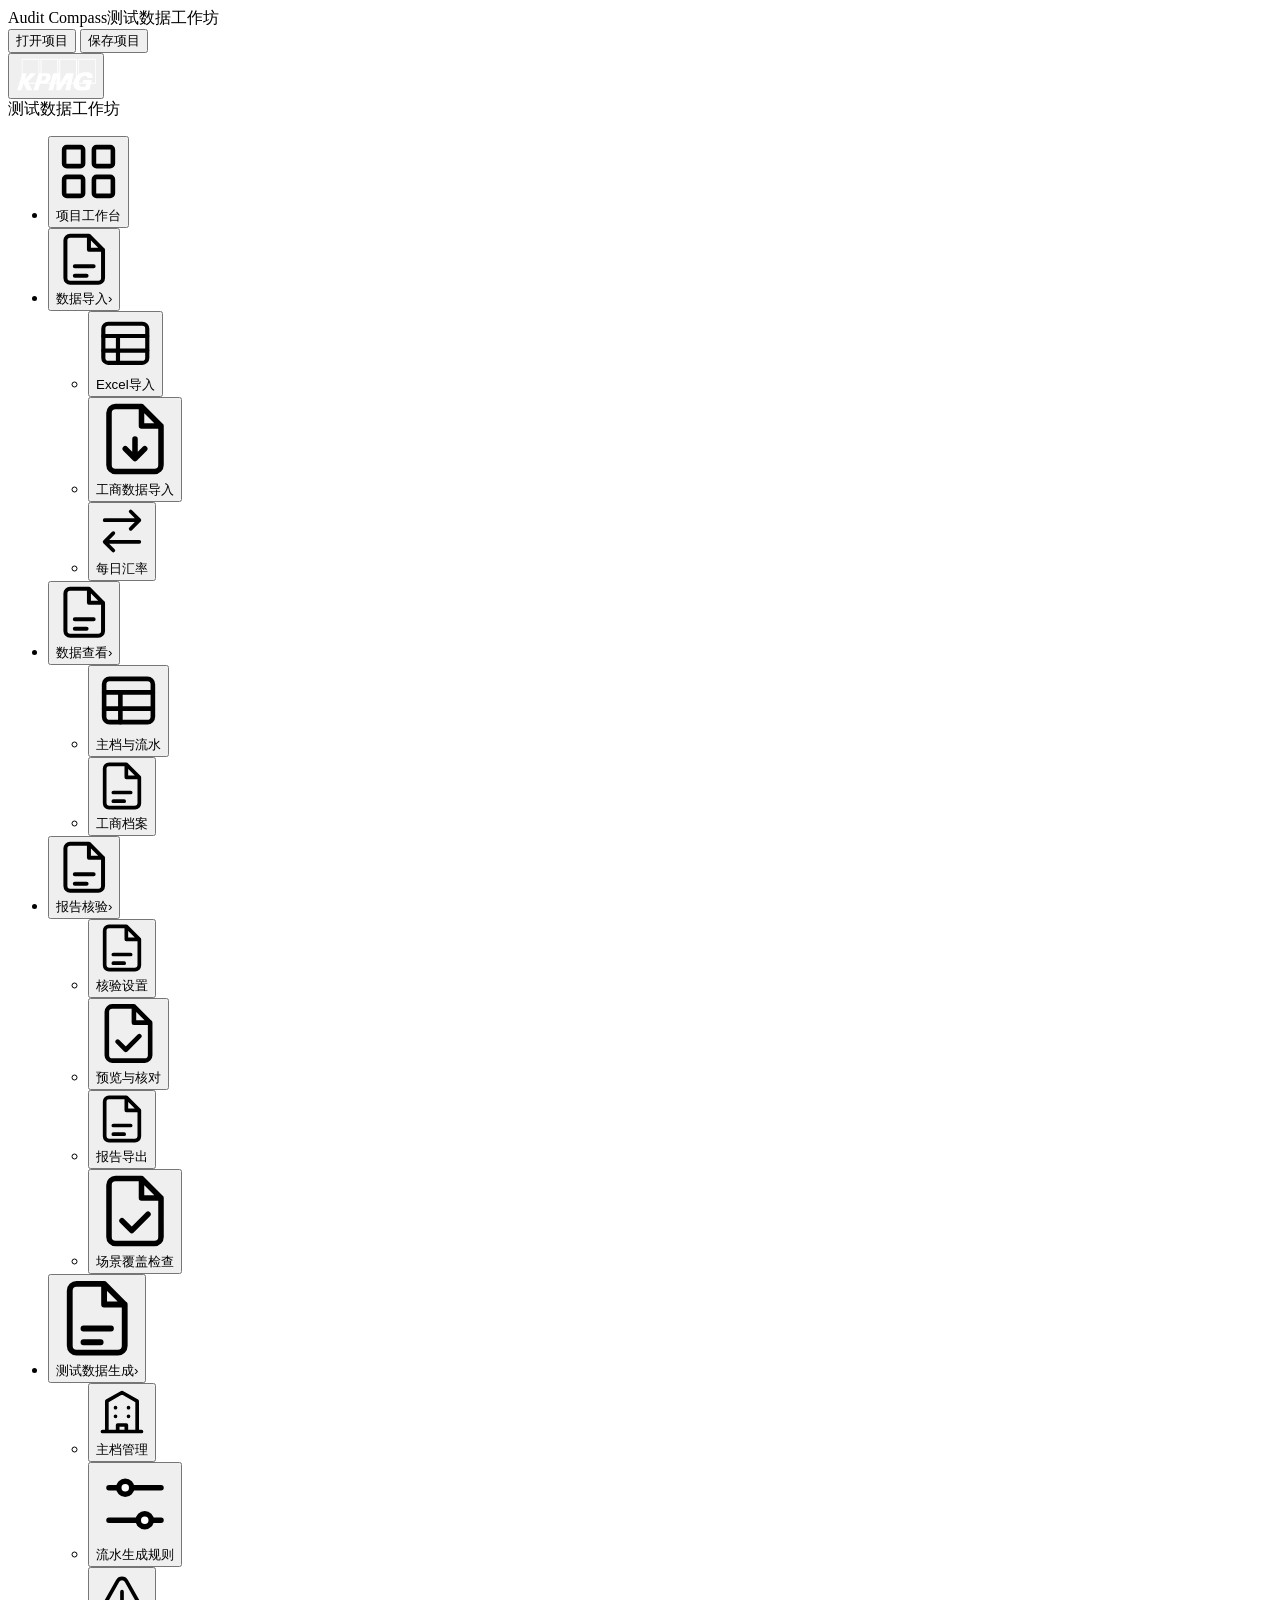
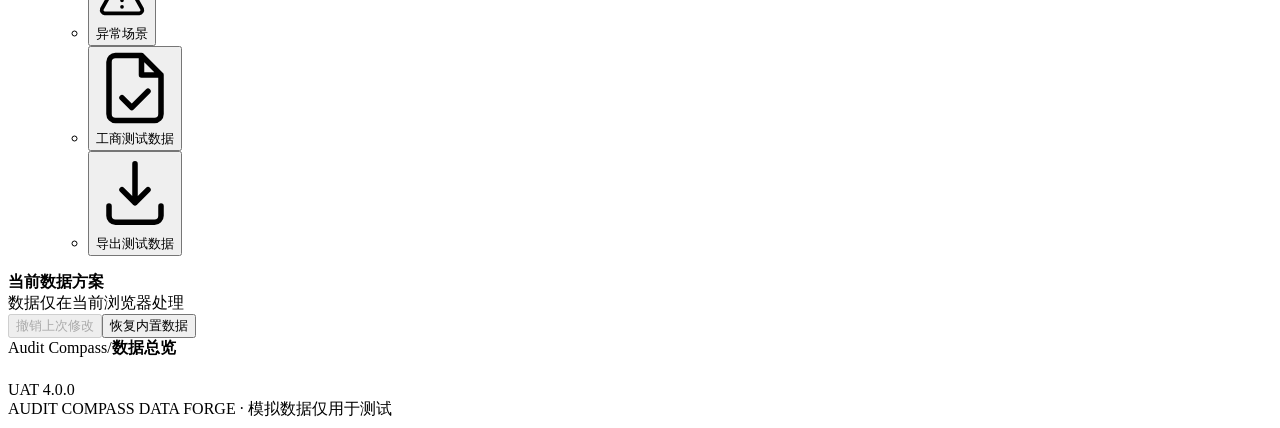
==== commit 828821bf: "Redesign workspace, import feedback and verification navigation without changing calculations" ====
--- a/src/shell.html
+++ b/src/shell.html
@@ -1,4 +1,4 @@
-<!doctype html><html lang="zh-CN"><head><meta charset="UTF-8"><meta name="viewport" content="width=device-width,initial-scale=1"><meta name="description" content="Audit Compass银行流水测试数据工作坊：维护主档、生成流水、配置异常并导出Excel及核验结果。"><title>Audit Compass测试数据工作坊</title><style>__STYLE__</style><style>__CHROME__</style><style>__COMPONENT_CSS__</style></head><body>
+<!doctype html><html lang="zh-CN"><head><meta charset="UTF-8"><meta name="viewport" content="width=device-width,initial-scale=1"><meta name="description" content="Audit Compass银行流水测试数据工作坊：维护主档、生成流水、配置异常并导出Excel及核验结果。"><title>Audit Compass测试数据工作坊</title><style>__STYLE__</style><style>__CHROME__</style><style>__COMPONENT_CSS__</style><style>__WORKSPACE_CSS__</style></head><body>
 <header class="layout-header">
  <div class="layout-header-name">Audit Compass测试数据工作坊 <span class="layout-header-project" id="sourceLabel"></span></div>
  <nav class="layout-header-nav" aria-label="项目操作">
@@ -8,7 +8,7 @@
 </header>
 <aside class="sidebar" id="mainSidebar">
  <div class="sidebar-top"><button class="brand-toggle" id="sidebarBrandToggle" type="button" aria-controls="mainSidebar" aria-expanded="true" aria-label="收起侧边栏"><span class="brand-toggle-ring"></span><span class="brand-toggle-core"><img src="[data-uri]" alt="" class="brand-toggle-logo"></span></button><div class="sidebar-brand-text"><div class="sidebar-brand-title">测试数据工作坊</div></div></div>
- <nav aria-label="主导航"><ul class="sidebar-menu"><li><button type="button" class="sb-row" data-nav="overview" aria-label="数据总览" title="数据总览"><span class="ico"><svg aria-hidden="true" viewBox="0 0 24 24" fill="none" stroke="currentColor" stroke-width="1.7" stroke-linecap="round" stroke-linejoin="round"><rect x="3" y="3" width="7" height="7" rx="1"/><rect x="14" y="3" width="7" height="7" rx="1"/><rect x="3" y="14" width="7" height="7" rx="1"/><rect x="14" y="14" width="7" height="7" rx="1"/></svg></span><span class="sb-txt">数据总览</span></button></li><li class="sb-toggle open"><button type="button" class="sb-toggle-head" aria-expanded="true" aria-label="数据导入" title="数据导入"><span class="ico"><svg aria-hidden="true" viewBox="0 0 24 24" fill="none" stroke="currentColor" stroke-width="1.7" stroke-linecap="round" stroke-linejoin="round"><path d="M12 3v12m-4-4 4 4 4-4M4 16v3a2 2 0 0 0 2 2h12a2 2 0 0 0 2-2v-3"/></svg></span><span class="sb-txt">数据导入</span><span class="caret" aria-hidden="true">›</span></button><ul class="sb-submenu"><li><button type="button" class="sb-row" data-nav="templateImport" aria-label="Excel导入" title="Excel导入"><span class="ico"><svg aria-hidden="true" viewBox="0 0 24 24" fill="none" stroke="currentColor" stroke-width="1.7" stroke-linecap="round" stroke-linejoin="round"><rect x="3" y="4" width="18" height="16" rx="2"/><path d="M3 9h18M9 9v11m-6-5h18"/></svg></span><span class="sb-txt">Excel导入</span></button></li><li><button type="button" class="sb-row" data-nav="dailyFx" aria-label="每日汇率" title="每日汇率"><span class="ico"><svg aria-hidden="true" viewBox="0 0 24 24" fill="none" stroke="currentColor" stroke-width="1.7" stroke-linecap="round" stroke-linejoin="round"><path d="M4 7h16m-4-4 4 4-4 4M20 17H4m4-4-4 4 4 4"/></svg></span><span class="sb-txt">每日汇率</span></button></li><li><button type="button" class="sb-row" data-nav="registryMap" aria-label="工商数据导入" title="工商数据导入"><span class="ico"><svg aria-hidden="true" viewBox="0 0 24 24" fill="none" stroke="currentColor" stroke-width="1.7" stroke-linecap="round" stroke-linejoin="round"><path d="M14 2H6a2 2 0 0 0-2 2v16a2 2 0 0 0 2 2h12a2 2 0 0 0 2-2V8ZM14 2v6h6m-8 4v6m-3-3 3 3 3-3"/></svg></span><span class="sb-txt">工商数据导入</span></button></li></ul></li><li class="sb-toggle open"><button type="button" class="sb-toggle-head" aria-expanded="true" aria-label="测试数据生成" title="测试数据生成"><span class="ico"><svg aria-hidden="true" viewBox="0 0 24 24" fill="none" stroke="currentColor" stroke-width="1.7" stroke-linecap="round" stroke-linejoin="round"><rect x="8" y="8" width="13" height="13" rx="2"/><path d="M16 8V5a2 2 0 0 0-2-2H5a2 2 0 0 0-2 2v9a2 2 0 0 0 2 2h3"/></svg></span><span class="sb-txt">测试数据生成</span><span class="caret" aria-hidden="true">›</span></button><ul class="sb-submenu"><li><button type="button" class="sb-row" data-nav="master" aria-label="主档管理" title="主档管理"><span class="ico"><svg aria-hidden="true" viewBox="0 0 24 24" fill="none" stroke="currentColor" stroke-width="1.7" stroke-linecap="round" stroke-linejoin="round"><path d="M3 21h18M5 21V7l7-4 7 4v14M9 10h.01M15 10h.01M9 14h.01M15 14h.01M10 21v-3h4v3"/></svg></span><span class="sb-txt">主档管理</span></button></li><li><button type="button" class="sb-row" data-nav="rules" aria-label="流水生成规则" title="流水生成规则"><span class="ico"><svg aria-hidden="true" viewBox="0 0 24 24" fill="none" stroke="currentColor" stroke-width="1.7" stroke-linecap="round" stroke-linejoin="round"><path d="M4 7h16M4 17h16"/><circle cx="9" cy="7" r="2" fill="white"/><circle cx="15" cy="17" r="2" fill="white"/></svg></span><span class="sb-txt">流水生成规则</span></button></li><li><button type="button" class="sb-row" data-nav="anomaly" aria-label="异常场景" title="异常场景"><span class="ico"><svg aria-hidden="true" viewBox="0 0 24 24" fill="none" stroke="currentColor" stroke-width="1.7" stroke-linecap="round" stroke-linejoin="round"><path d="m10 5-7.3 13a1.5 1.5 0 0 0 1.3 2h16a1.5 1.5 0 0 0 1.3-2L14 5a2.3 2.3 0 0 0-4 0ZM12 10v4m0 3h.01"/></svg></span><span class="sb-txt">异常场景</span></button></li><li><button type="button" class="sb-row" data-nav="preview" aria-label="数据预览" title="数据预览"><span class="ico"><svg aria-hidden="true" viewBox="0 0 24 24" fill="none" stroke="currentColor" stroke-width="1.7" stroke-linecap="round" stroke-linejoin="round"><rect x="3" y="4" width="18" height="16" rx="2"/><path d="M3 9h18M9 9v11m-6-5h18"/></svg></span><span class="sb-txt">数据预览</span></button></li><li><button type="button" class="sb-row" data-nav="registry" aria-label="工商测试数据" title="工商测试数据"><span class="ico"><svg aria-hidden="true" viewBox="0 0 24 24" fill="none" stroke="currentColor" stroke-width="1.7" stroke-linecap="round" stroke-linejoin="round"><path d="M14 2H6a2 2 0 0 0-2 2v16a2 2 0 0 0 2 2h12a2 2 0 0 0 2-2V8ZM14 2v6h6m-12 7 3 3 5-5"/></svg></span><span class="sb-txt">工商测试数据</span></button></li><li><button type="button" class="sb-row" data-nav="export" aria-label="导出测试数据" title="导出测试数据"><span class="ico"><svg aria-hidden="true" viewBox="0 0 24 24" fill="none" stroke="currentColor" stroke-width="1.7" stroke-linecap="round" stroke-linejoin="round"><path d="M12 3v12m-4-4 4 4 4-4M4 16v3a2 2 0 0 0 2 2h12a2 2 0 0 0 2-2v-3"/></svg></span><span class="sb-txt">导出测试数据</span></button></li></ul></li><li class="sb-toggle open"><button type="button" class="sb-toggle-head" aria-expanded="true" aria-label="功能验证" title="功能验证"><span class="ico"><svg aria-hidden="true" viewBox="0 0 24 24" fill="none" stroke="currentColor" stroke-width="1.7" stroke-linecap="round" stroke-linejoin="round"><path d="M14 2H6a2 2 0 0 0-2 2v16a2 2 0 0 0 2 2h12a2 2 0 0 0 2-2V8ZM14 2v6h6m-12 7 3 3 5-5"/></svg></span><span class="sb-txt">功能验证</span><span class="caret" aria-hidden="true">›</span></button><ul class="sb-submenu"><li><button type="button" class="sb-row" data-nav="coverage" aria-label="场景覆盖检查" title="场景覆盖检查"><span class="ico"><svg aria-hidden="true" viewBox="0 0 24 24" fill="none" stroke="currentColor" stroke-width="1.7" stroke-linecap="round" stroke-linejoin="round"><path d="M14 2H6a2 2 0 0 0-2 2v16a2 2 0 0 0 2 2h12a2 2 0 0 0 2-2V8ZM14 2v6h6m-12 7 3 3 5-5"/></svg></span><span class="sb-txt">场景覆盖检查</span></button></li><li><button type="button" class="sb-row" data-nav="report" aria-label="报告核验" title="报告核验"><span class="ico"><svg aria-hidden="true" viewBox="0 0 24 24" fill="none" stroke="currentColor" stroke-width="1.7" stroke-linecap="round" stroke-linejoin="round"><path d="M14 2H6a2 2 0 0 0-2 2v16a2 2 0 0 0 2 2h12a2 2 0 0 0 2-2V8ZM14 2v6h6m-12 7 3 3 5-5"/></svg></span><span class="sb-txt">报告核验</span></button></li></ul></li></ul></nav>
+ <nav aria-label="主导航"><ul class="sidebar-menu"><li><button type="button" class="sb-row" data-nav="overview" aria-label="项目工作台" title="项目工作台"><span class="ico"><svg aria-hidden="true" viewBox="0 0 24 24" fill="none" stroke="currentColor" stroke-width="1.7" stroke-linecap="round" stroke-linejoin="round"><rect x="3" y="3" width="7" height="7" rx="1"/><rect x="14" y="3" width="7" height="7" rx="1"/><rect x="3" y="14" width="7" height="7" rx="1"/><rect x="14" y="14" width="7" height="7" rx="1"/></svg></span><span class="sb-txt">项目工作台</span></button></li><li class="sb-toggle open"><button type="button" class="sb-toggle-head" aria-expanded="true" aria-label="数据导入" title="数据导入"><span class="ico"><svg aria-hidden="true" viewBox="0 0 24 24" fill="none" stroke="currentColor" stroke-width="1.7" stroke-linecap="round" stroke-linejoin="round"><path d="M14 2H6a2 2 0 0 0-2 2v16a2 2 0 0 0 2 2h12a2 2 0 0 0 2-2V8ZM14 2v6h6m-12 7h8m-8 4h5"/></svg></span><span class="sb-txt">数据导入</span><span class="caret" aria-hidden="true">›</span></button><ul class="sb-submenu"><li><button type="button" class="sb-row" data-nav="templateImport" aria-label="Excel导入" title="Excel导入"><span class="ico"><svg aria-hidden="true" viewBox="0 0 24 24" fill="none" stroke="currentColor" stroke-width="1.7" stroke-linecap="round" stroke-linejoin="round"><rect x="3" y="4" width="18" height="16" rx="2"/><path d="M3 9h18M9 9v11m-6-5h18"/></svg></span><span class="sb-txt">Excel导入</span></button></li><li><button type="button" class="sb-row" data-nav="registryMap" aria-label="工商数据导入" title="工商数据导入"><span class="ico"><svg aria-hidden="true" viewBox="0 0 24 24" fill="none" stroke="currentColor" stroke-width="1.7" stroke-linecap="round" stroke-linejoin="round"><path d="M14 2H6a2 2 0 0 0-2 2v16a2 2 0 0 0 2 2h12a2 2 0 0 0 2-2V8ZM14 2v6h6m-8 4v6m-3-3 3 3 3-3"/></svg></span><span class="sb-txt">工商数据导入</span></button></li><li><button type="button" class="sb-row" data-nav="dailyFx" aria-label="每日汇率" title="每日汇率"><span class="ico"><svg aria-hidden="true" viewBox="0 0 24 24" fill="none" stroke="currentColor" stroke-width="1.7" stroke-linecap="round" stroke-linejoin="round"><path d="M4 7h16m-4-4 4 4-4 4M20 17H4m4-4-4 4 4 4"/></svg></span><span class="sb-txt">每日汇率</span></button></li></ul></li><li class="sb-toggle open"><button type="button" class="sb-toggle-head" aria-expanded="true" aria-label="数据查看" title="数据查看"><span class="ico"><svg aria-hidden="true" viewBox="0 0 24 24" fill="none" stroke="currentColor" stroke-width="1.7" stroke-linecap="round" stroke-linejoin="round"><path d="M14 2H6a2 2 0 0 0-2 2v16a2 2 0 0 0 2 2h12a2 2 0 0 0 2-2V8ZM14 2v6h6m-12 7h8m-8 4h5"/></svg></span><span class="sb-txt">数据查看</span><span class="caret" aria-hidden="true">›</span></button><ul class="sb-submenu"><li><button type="button" class="sb-row" data-nav="preview" aria-label="主档与流水" title="主档与流水"><span class="ico"><svg aria-hidden="true" viewBox="0 0 24 24" fill="none" stroke="currentColor" stroke-width="1.7" stroke-linecap="round" stroke-linejoin="round"><rect x="3" y="4" width="18" height="16" rx="2"/><path d="M3 9h18M9 9v11m-6-5h18"/></svg></span><span class="sb-txt">主档与流水</span></button></li><li><button type="button" class="sb-row" data-nav="registryData" aria-label="工商档案" title="工商档案"><span class="ico"><svg aria-hidden="true" viewBox="0 0 24 24" fill="none" stroke="currentColor" stroke-width="1.7" stroke-linecap="round" stroke-linejoin="round"><path d="M14 2H6a2 2 0 0 0-2 2v16a2 2 0 0 0 2 2h12a2 2 0 0 0 2-2V8ZM14 2v6h6m-12 7h8m-8 4h5"/></svg></span><span class="sb-txt">工商档案</span></button></li></ul></li><li class="sb-toggle open"><button type="button" class="sb-toggle-head" aria-expanded="true" aria-label="报告核验" title="报告核验"><span class="ico"><svg aria-hidden="true" viewBox="0 0 24 24" fill="none" stroke="currentColor" stroke-width="1.7" stroke-linecap="round" stroke-linejoin="round"><path d="M14 2H6a2 2 0 0 0-2 2v16a2 2 0 0 0 2 2h12a2 2 0 0 0 2-2V8ZM14 2v6h6m-12 7h8m-8 4h5"/></svg></span><span class="sb-txt">报告核验</span><span class="caret" aria-hidden="true">›</span></button><ul class="sb-submenu"><li><button type="button" class="sb-row" data-nav="settings" aria-label="核验设置" title="核验设置"><span class="ico"><svg aria-hidden="true" viewBox="0 0 24 24" fill="none" stroke="currentColor" stroke-width="1.7" stroke-linecap="round" stroke-linejoin="round"><path d="M14 2H6a2 2 0 0 0-2 2v16a2 2 0 0 0 2 2h12a2 2 0 0 0 2-2V8ZM14 2v6h6m-12 7h8m-8 4h5"/></svg></span><span class="sb-txt">核验设置</span></button></li><li><button type="button" class="sb-row" data-nav="report" aria-label="预览与核对" title="预览与核对"><span class="ico"><svg aria-hidden="true" viewBox="0 0 24 24" fill="none" stroke="currentColor" stroke-width="1.7" stroke-linecap="round" stroke-linejoin="round"><path d="M14 2H6a2 2 0 0 0-2 2v16a2 2 0 0 0 2 2h12a2 2 0 0 0 2-2V8ZM14 2v6h6m-12 7 3 3 5-5"/></svg></span><span class="sb-txt">预览与核对</span></button></li><li><button type="button" class="sb-row" data-nav="exportReport" aria-label="报告导出" title="报告导出"><span class="ico"><svg aria-hidden="true" viewBox="0 0 24 24" fill="none" stroke="currentColor" stroke-width="1.7" stroke-linecap="round" stroke-linejoin="round"><path d="M14 2H6a2 2 0 0 0-2 2v16a2 2 0 0 0 2 2h12a2 2 0 0 0 2-2V8ZM14 2v6h6m-12 7h8m-8 4h5"/></svg></span><span class="sb-txt">报告导出</span></button></li><li><button type="button" class="sb-row" data-nav="coverage" aria-label="场景覆盖检查" title="场景覆盖检查"><span class="ico"><svg aria-hidden="true" viewBox="0 0 24 24" fill="none" stroke="currentColor" stroke-width="1.7" stroke-linecap="round" stroke-linejoin="round"><path d="M14 2H6a2 2 0 0 0-2 2v16a2 2 0 0 0 2 2h12a2 2 0 0 0 2-2V8ZM14 2v6h6m-12 7 3 3 5-5"/></svg></span><span class="sb-txt">场景覆盖检查</span></button></li></ul></li><li class="sb-toggle"><button type="button" class="sb-toggle-head" aria-expanded="false" aria-label="测试数据生成" title="测试数据生成"><span class="ico"><svg aria-hidden="true" viewBox="0 0 24 24" fill="none" stroke="currentColor" stroke-width="1.7" stroke-linecap="round" stroke-linejoin="round"><path d="M14 2H6a2 2 0 0 0-2 2v16a2 2 0 0 0 2 2h12a2 2 0 0 0 2-2V8ZM14 2v6h6m-12 7h8m-8 4h5"/></svg></span><span class="sb-txt">测试数据生成</span><span class="caret" aria-hidden="true">›</span></button><ul class="sb-submenu"><li><button type="button" class="sb-row" data-nav="master" aria-label="主档管理" title="主档管理"><span class="ico"><svg aria-hidden="true" viewBox="0 0 24 24" fill="none" stroke="currentColor" stroke-width="1.7" stroke-linecap="round" stroke-linejoin="round"><path d="M3 21h18M5 21V7l7-4 7 4v14M9 10h.01M15 10h.01M9 14h.01M15 14h.01M10 21v-3h4v3"/></svg></span><span class="sb-txt">主档管理</span></button></li><li><button type="button" class="sb-row" data-nav="rules" aria-label="流水生成规则" title="流水生成规则"><span class="ico"><svg aria-hidden="true" viewBox="0 0 24 24" fill="none" stroke="currentColor" stroke-width="1.7" stroke-linecap="round" stroke-linejoin="round"><path d="M4 7h16M4 17h16"/><circle cx="9" cy="7" r="2" fill="white"/><circle cx="15" cy="17" r="2" fill="white"/></svg></span><span class="sb-txt">流水生成规则</span></button></li><li><button type="button" class="sb-row" data-nav="anomaly" aria-label="异常场景" title="异常场景"><span class="ico"><svg aria-hidden="true" viewBox="0 0 24 24" fill="none" stroke="currentColor" stroke-width="1.7" stroke-linecap="round" stroke-linejoin="round"><path d="m10 5-7.3 13a1.5 1.5 0 0 0 1.3 2h16a1.5 1.5 0 0 0 1.3-2L14 5a2.3 2.3 0 0 0-4 0ZM12 10v4m0 3h.01"/></svg></span><span class="sb-txt">异常场景</span></button></li><li><button type="button" class="sb-row" data-nav="registry" aria-label="工商测试数据" title="工商测试数据"><span class="ico"><svg aria-hidden="true" viewBox="0 0 24 24" fill="none" stroke="currentColor" stroke-width="1.7" stroke-linecap="round" stroke-linejoin="round"><path d="M14 2H6a2 2 0 0 0-2 2v16a2 2 0 0 0 2 2h12a2 2 0 0 0 2-2V8ZM14 2v6h6m-12 7 3 3 5-5"/></svg></span><span class="sb-txt">工商测试数据</span></button></li><li><button type="button" class="sb-row" data-nav="export" aria-label="导出测试数据" title="导出测试数据"><span class="ico"><svg aria-hidden="true" viewBox="0 0 24 24" fill="none" stroke="currentColor" stroke-width="1.7" stroke-linecap="round" stroke-linejoin="round"><path d="M12 3v12m-4-4 4 4 4-4M4 16v3a2 2 0 0 0 2 2h12a2 2 0 0 0 2-2v-3"/></svg></span><span class="sb-txt">导出测试数据</span></button></li></ul></li></ul></nav>
  <div class="sidebar-foot"><div class="sidebar-note"><strong>当前数据方案</strong><span id="sidebarCount"></span><br>数据仅在当前浏览器处理</div><button id="undoTop" disabled>撤销上次修改</button><button id="reset">恢复内置数据</button></div>
 </aside>
 <div class="sidebar-flyout" id="sidebarFlyout"></div>
@@ -28,4 +28,4 @@
 </dialog>
 <dialog id="catalogModal" aria-labelledby="catalogTitle"><div class="dialog-heading"><h3 id="catalogTitle">离线企业名称库</h3><button type="button" id="closeCatalog" aria-label="关闭">×</button></div><div class="table-tools"><label>搜索名称或来源 <input type="search" id="catalogSearch" placeholder="例如 天眼查、母婴、上海"></label><label>企业分组 <select id="catalogGroup"><option value="">全部企业名称</option></select></label><button type="button" class="btn" id="exportCatalog">下载名称及集团分组</button></div><p id="catalogCount" class="muted"></p><div class="table-scroll"><table class="table"><thead><tr><th>企业全称</th><th>来源</th></tr></thead><tbody id="catalogRows"></tbody></table></div><p class="muted">名称库随 HTML 内置；来源链接可在联网时查看。测试交易和关系为模拟。</p></dialog>
 <dialog id="registryModal" aria-labelledby="registryTitle"><div class="dialog-heading"><h3 id="registryTitle">编辑对手方工商档案</h3><button type="button" id="closeRegistry" aria-label="关闭">×</button></div><form id="registryRecord"><div id="registryFields" class="modal-fields"></div><div class="dialog-footer"><button type="submit" class="btn btn-primary">保存档案</button></div></form></dialog>
-<div id="flowFilterPopover" class="ba-table-filter-popover" popover="auto" aria-label="流水列筛选"></div><script>__ZIP__</script><script>__BASELINE__</script><script>__COMPANY_GROUPS__</script><script>__DAILY_FX__</script><script>__ENGINE__</script><script>__EXCEL__</script><script>__COMPONENTS__</script><script>__REGISTRY__</script><script>__REGISTRY_MAPPING__</script><script>__IMPORTER__</script><script>__REPORT__</script><script>__DOCX__</script><script>__WORD__</script><script>__APP__</script></body></html>
+<div id="flowFilterPopover" class="ba-table-filter-popover" popover="auto" aria-label="流水列筛选"></div><script>__ZIP__</script><script>__BASELINE__</script><script>__COMPANY_GROUPS__</script><script>__DAILY_FX__</script><script>__ENGINE__</script><script>__EXCEL__</script><script>__COMPONENTS__</script><script>__REGISTRY__</script><script>__REGISTRY_MAPPING__</script><script>__IMPORTER__</script><script>__REPORT__</script><script>__DOCX__</script><script>__WORD__</script><script>__WORKSPACE_UI__</script><script>__APP__</script></body></html>
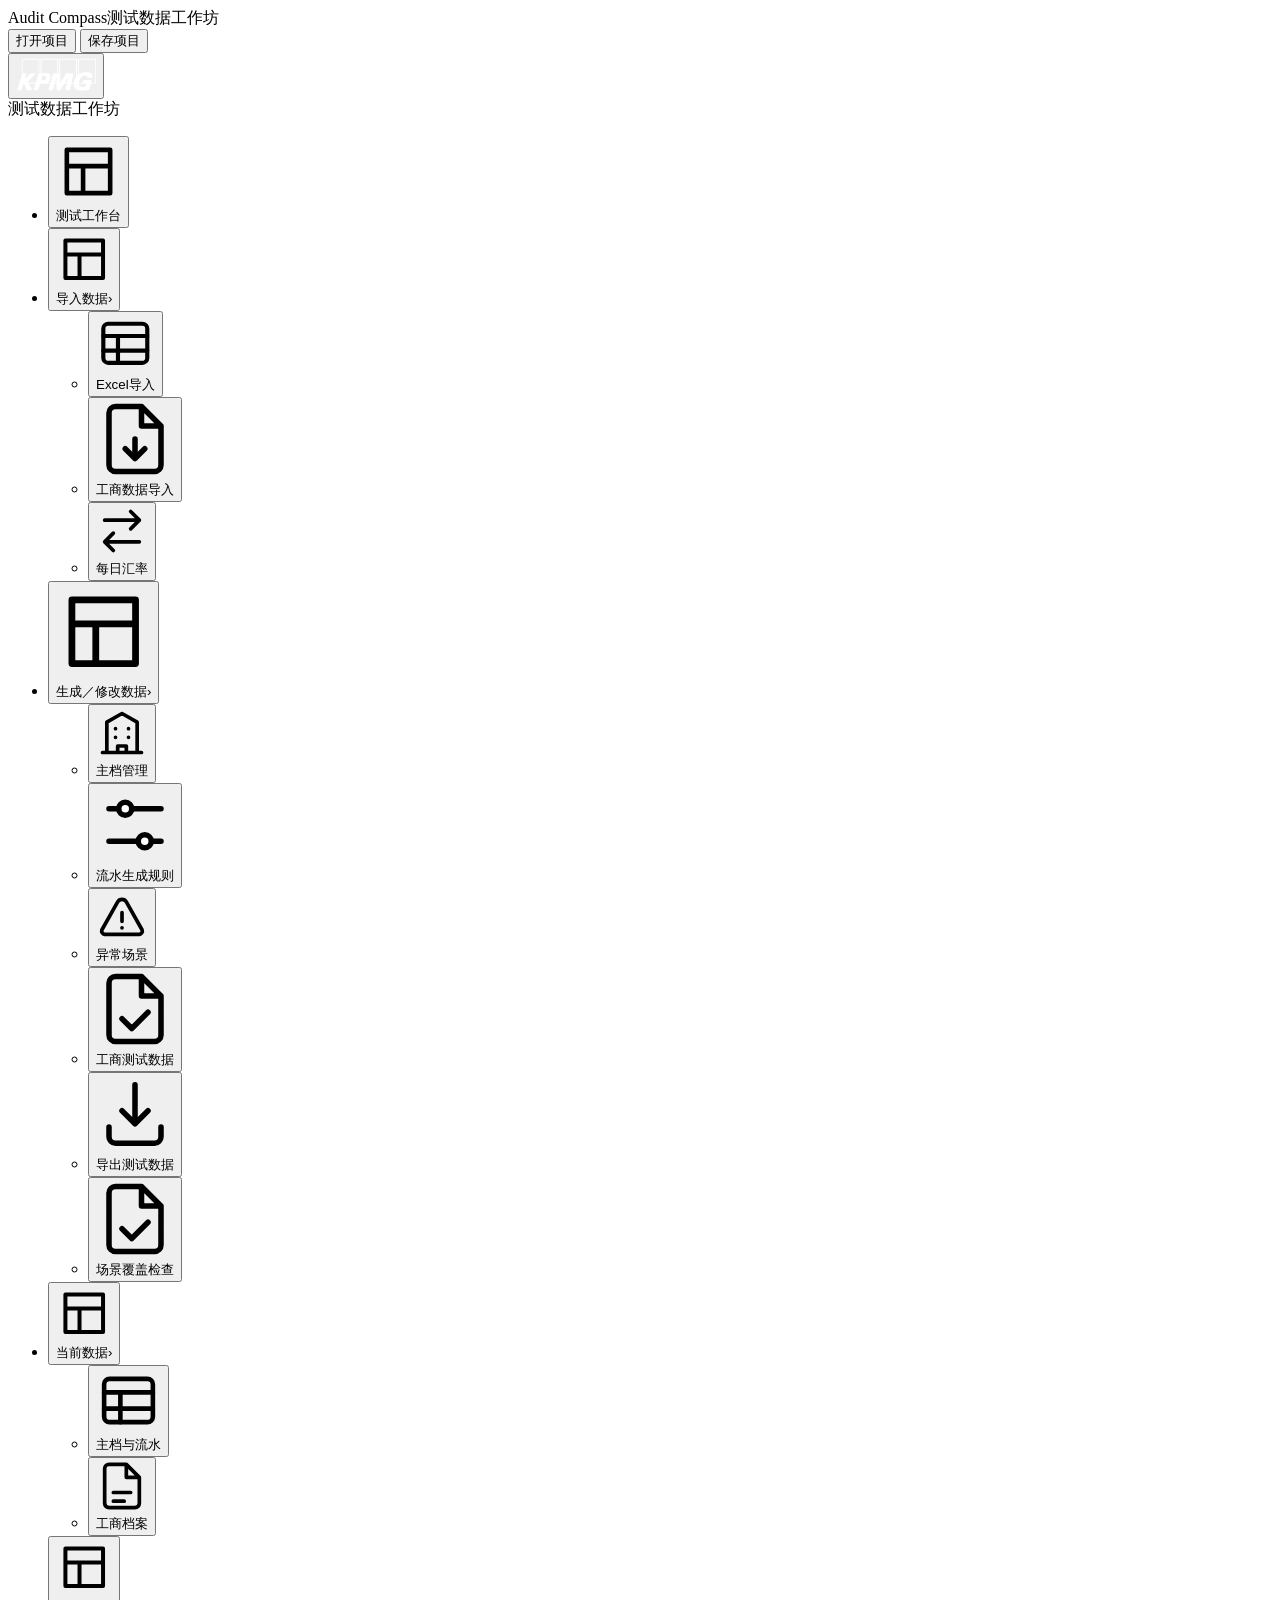
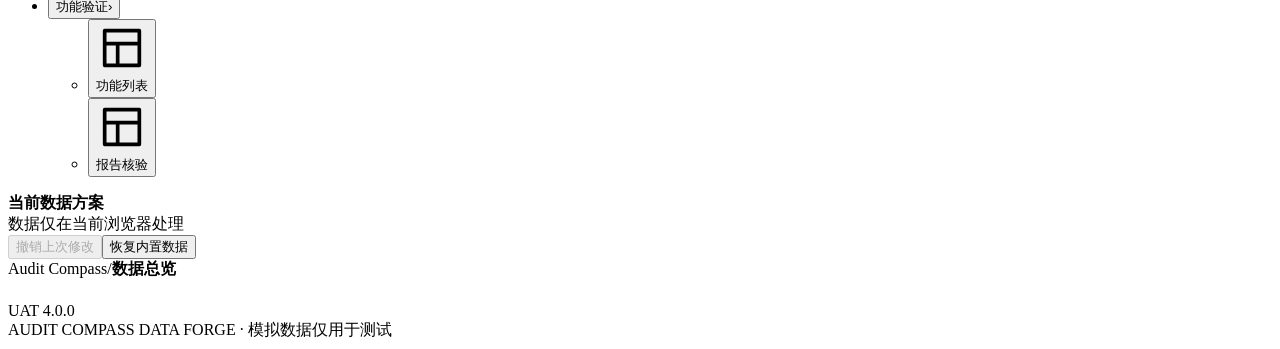
==== commit faf5c68b: "Separate shared data preparation from extensible feature validation" ====
--- a/src/shell.html
+++ b/src/shell.html
@@ -8,7 +8,7 @@
 </header>
 <aside class="sidebar" id="mainSidebar">
  <div class="sidebar-top"><button class="brand-toggle" id="sidebarBrandToggle" type="button" aria-controls="mainSidebar" aria-expanded="true" aria-label="收起侧边栏"><span class="brand-toggle-ring"></span><span class="brand-toggle-core"><img src="[data-uri]" alt="" class="brand-toggle-logo"></span></button><div class="sidebar-brand-text"><div class="sidebar-brand-title">测试数据工作坊</div></div></div>
- <nav aria-label="主导航"><ul class="sidebar-menu"><li><button type="button" class="sb-row" data-nav="overview" aria-label="项目工作台" title="项目工作台"><span class="ico"><svg aria-hidden="true" viewBox="0 0 24 24" fill="none" stroke="currentColor" stroke-width="1.7" stroke-linecap="round" stroke-linejoin="round"><rect x="3" y="3" width="7" height="7" rx="1"/><rect x="14" y="3" width="7" height="7" rx="1"/><rect x="3" y="14" width="7" height="7" rx="1"/><rect x="14" y="14" width="7" height="7" rx="1"/></svg></span><span class="sb-txt">项目工作台</span></button></li><li class="sb-toggle open"><button type="button" class="sb-toggle-head" aria-expanded="true" aria-label="数据导入" title="数据导入"><span class="ico"><svg aria-hidden="true" viewBox="0 0 24 24" fill="none" stroke="currentColor" stroke-width="1.7" stroke-linecap="round" stroke-linejoin="round"><path d="M14 2H6a2 2 0 0 0-2 2v16a2 2 0 0 0 2 2h12a2 2 0 0 0 2-2V8ZM14 2v6h6m-12 7h8m-8 4h5"/></svg></span><span class="sb-txt">数据导入</span><span class="caret" aria-hidden="true">›</span></button><ul class="sb-submenu"><li><button type="button" class="sb-row" data-nav="templateImport" aria-label="Excel导入" title="Excel导入"><span class="ico"><svg aria-hidden="true" viewBox="0 0 24 24" fill="none" stroke="currentColor" stroke-width="1.7" stroke-linecap="round" stroke-linejoin="round"><rect x="3" y="4" width="18" height="16" rx="2"/><path d="M3 9h18M9 9v11m-6-5h18"/></svg></span><span class="sb-txt">Excel导入</span></button></li><li><button type="button" class="sb-row" data-nav="registryMap" aria-label="工商数据导入" title="工商数据导入"><span class="ico"><svg aria-hidden="true" viewBox="0 0 24 24" fill="none" stroke="currentColor" stroke-width="1.7" stroke-linecap="round" stroke-linejoin="round"><path d="M14 2H6a2 2 0 0 0-2 2v16a2 2 0 0 0 2 2h12a2 2 0 0 0 2-2V8ZM14 2v6h6m-8 4v6m-3-3 3 3 3-3"/></svg></span><span class="sb-txt">工商数据导入</span></button></li><li><button type="button" class="sb-row" data-nav="dailyFx" aria-label="每日汇率" title="每日汇率"><span class="ico"><svg aria-hidden="true" viewBox="0 0 24 24" fill="none" stroke="currentColor" stroke-width="1.7" stroke-linecap="round" stroke-linejoin="round"><path d="M4 7h16m-4-4 4 4-4 4M20 17H4m4-4-4 4 4 4"/></svg></span><span class="sb-txt">每日汇率</span></button></li></ul></li><li class="sb-toggle open"><button type="button" class="sb-toggle-head" aria-expanded="true" aria-label="数据查看" title="数据查看"><span class="ico"><svg aria-hidden="true" viewBox="0 0 24 24" fill="none" stroke="currentColor" stroke-width="1.7" stroke-linecap="round" stroke-linejoin="round"><path d="M14 2H6a2 2 0 0 0-2 2v16a2 2 0 0 0 2 2h12a2 2 0 0 0 2-2V8ZM14 2v6h6m-12 7h8m-8 4h5"/></svg></span><span class="sb-txt">数据查看</span><span class="caret" aria-hidden="true">›</span></button><ul class="sb-submenu"><li><button type="button" class="sb-row" data-nav="preview" aria-label="主档与流水" title="主档与流水"><span class="ico"><svg aria-hidden="true" viewBox="0 0 24 24" fill="none" stroke="currentColor" stroke-width="1.7" stroke-linecap="round" stroke-linejoin="round"><rect x="3" y="4" width="18" height="16" rx="2"/><path d="M3 9h18M9 9v11m-6-5h18"/></svg></span><span class="sb-txt">主档与流水</span></button></li><li><button type="button" class="sb-row" data-nav="registryData" aria-label="工商档案" title="工商档案"><span class="ico"><svg aria-hidden="true" viewBox="0 0 24 24" fill="none" stroke="currentColor" stroke-width="1.7" stroke-linecap="round" stroke-linejoin="round"><path d="M14 2H6a2 2 0 0 0-2 2v16a2 2 0 0 0 2 2h12a2 2 0 0 0 2-2V8ZM14 2v6h6m-12 7h8m-8 4h5"/></svg></span><span class="sb-txt">工商档案</span></button></li></ul></li><li class="sb-toggle open"><button type="button" class="sb-toggle-head" aria-expanded="true" aria-label="报告核验" title="报告核验"><span class="ico"><svg aria-hidden="true" viewBox="0 0 24 24" fill="none" stroke="currentColor" stroke-width="1.7" stroke-linecap="round" stroke-linejoin="round"><path d="M14 2H6a2 2 0 0 0-2 2v16a2 2 0 0 0 2 2h12a2 2 0 0 0 2-2V8ZM14 2v6h6m-12 7h8m-8 4h5"/></svg></span><span class="sb-txt">报告核验</span><span class="caret" aria-hidden="true">›</span></button><ul class="sb-submenu"><li><button type="button" class="sb-row" data-nav="settings" aria-label="核验设置" title="核验设置"><span class="ico"><svg aria-hidden="true" viewBox="0 0 24 24" fill="none" stroke="currentColor" stroke-width="1.7" stroke-linecap="round" stroke-linejoin="round"><path d="M14 2H6a2 2 0 0 0-2 2v16a2 2 0 0 0 2 2h12a2 2 0 0 0 2-2V8ZM14 2v6h6m-12 7h8m-8 4h5"/></svg></span><span class="sb-txt">核验设置</span></button></li><li><button type="button" class="sb-row" data-nav="report" aria-label="预览与核对" title="预览与核对"><span class="ico"><svg aria-hidden="true" viewBox="0 0 24 24" fill="none" stroke="currentColor" stroke-width="1.7" stroke-linecap="round" stroke-linejoin="round"><path d="M14 2H6a2 2 0 0 0-2 2v16a2 2 0 0 0 2 2h12a2 2 0 0 0 2-2V8ZM14 2v6h6m-12 7 3 3 5-5"/></svg></span><span class="sb-txt">预览与核对</span></button></li><li><button type="button" class="sb-row" data-nav="exportReport" aria-label="报告导出" title="报告导出"><span class="ico"><svg aria-hidden="true" viewBox="0 0 24 24" fill="none" stroke="currentColor" stroke-width="1.7" stroke-linecap="round" stroke-linejoin="round"><path d="M14 2H6a2 2 0 0 0-2 2v16a2 2 0 0 0 2 2h12a2 2 0 0 0 2-2V8ZM14 2v6h6m-12 7h8m-8 4h5"/></svg></span><span class="sb-txt">报告导出</span></button></li><li><button type="button" class="sb-row" data-nav="coverage" aria-label="场景覆盖检查" title="场景覆盖检查"><span class="ico"><svg aria-hidden="true" viewBox="0 0 24 24" fill="none" stroke="currentColor" stroke-width="1.7" stroke-linecap="round" stroke-linejoin="round"><path d="M14 2H6a2 2 0 0 0-2 2v16a2 2 0 0 0 2 2h12a2 2 0 0 0 2-2V8ZM14 2v6h6m-12 7 3 3 5-5"/></svg></span><span class="sb-txt">场景覆盖检查</span></button></li></ul></li><li class="sb-toggle"><button type="button" class="sb-toggle-head" aria-expanded="false" aria-label="测试数据生成" title="测试数据生成"><span class="ico"><svg aria-hidden="true" viewBox="0 0 24 24" fill="none" stroke="currentColor" stroke-width="1.7" stroke-linecap="round" stroke-linejoin="round"><path d="M14 2H6a2 2 0 0 0-2 2v16a2 2 0 0 0 2 2h12a2 2 0 0 0 2-2V8ZM14 2v6h6m-12 7h8m-8 4h5"/></svg></span><span class="sb-txt">测试数据生成</span><span class="caret" aria-hidden="true">›</span></button><ul class="sb-submenu"><li><button type="button" class="sb-row" data-nav="master" aria-label="主档管理" title="主档管理"><span class="ico"><svg aria-hidden="true" viewBox="0 0 24 24" fill="none" stroke="currentColor" stroke-width="1.7" stroke-linecap="round" stroke-linejoin="round"><path d="M3 21h18M5 21V7l7-4 7 4v14M9 10h.01M15 10h.01M9 14h.01M15 14h.01M10 21v-3h4v3"/></svg></span><span class="sb-txt">主档管理</span></button></li><li><button type="button" class="sb-row" data-nav="rules" aria-label="流水生成规则" title="流水生成规则"><span class="ico"><svg aria-hidden="true" viewBox="0 0 24 24" fill="none" stroke="currentColor" stroke-width="1.7" stroke-linecap="round" stroke-linejoin="round"><path d="M4 7h16M4 17h16"/><circle cx="9" cy="7" r="2" fill="white"/><circle cx="15" cy="17" r="2" fill="white"/></svg></span><span class="sb-txt">流水生成规则</span></button></li><li><button type="button" class="sb-row" data-nav="anomaly" aria-label="异常场景" title="异常场景"><span class="ico"><svg aria-hidden="true" viewBox="0 0 24 24" fill="none" stroke="currentColor" stroke-width="1.7" stroke-linecap="round" stroke-linejoin="round"><path d="m10 5-7.3 13a1.5 1.5 0 0 0 1.3 2h16a1.5 1.5 0 0 0 1.3-2L14 5a2.3 2.3 0 0 0-4 0ZM12 10v4m0 3h.01"/></svg></span><span class="sb-txt">异常场景</span></button></li><li><button type="button" class="sb-row" data-nav="registry" aria-label="工商测试数据" title="工商测试数据"><span class="ico"><svg aria-hidden="true" viewBox="0 0 24 24" fill="none" stroke="currentColor" stroke-width="1.7" stroke-linecap="round" stroke-linejoin="round"><path d="M14 2H6a2 2 0 0 0-2 2v16a2 2 0 0 0 2 2h12a2 2 0 0 0 2-2V8ZM14 2v6h6m-12 7 3 3 5-5"/></svg></span><span class="sb-txt">工商测试数据</span></button></li><li><button type="button" class="sb-row" data-nav="export" aria-label="导出测试数据" title="导出测试数据"><span class="ico"><svg aria-hidden="true" viewBox="0 0 24 24" fill="none" stroke="currentColor" stroke-width="1.7" stroke-linecap="round" stroke-linejoin="round"><path d="M12 3v12m-4-4 4 4 4-4M4 16v3a2 2 0 0 0 2 2h12a2 2 0 0 0 2-2v-3"/></svg></span><span class="sb-txt">导出测试数据</span></button></li></ul></li></ul></nav>
+ <nav aria-label="主导航"><ul class="sidebar-menu"><li><button type="button" class="sb-row" data-nav="overview" aria-label="测试工作台" title="测试工作台"><span class="ico"><svg aria-hidden="true" viewBox="0 0 24 24" fill="none" stroke="currentColor" stroke-width="1.7" stroke-linecap="round" stroke-linejoin="round"><path d="M4 4h16v16H4Zm0 6h16M10 10v10"/></svg></span><span class="sb-txt">测试工作台</span></button></li><li class="sb-toggle open"><button type="button" class="sb-toggle-head" aria-expanded="true" aria-label="导入数据" title="导入数据"><span class="ico"><svg aria-hidden="true" viewBox="0 0 24 24" fill="none" stroke="currentColor" stroke-width="1.7" stroke-linecap="round" stroke-linejoin="round"><path d="M4 4h16v16H4Zm0 6h16M10 10v10"/></svg></span><span class="sb-txt">导入数据</span><span class="caret" aria-hidden="true">›</span></button><ul class="sb-submenu"><li><button type="button" class="sb-row" data-nav="templateImport" aria-label="Excel导入" title="Excel导入"><span class="ico"><svg aria-hidden="true" viewBox="0 0 24 24" fill="none" stroke="currentColor" stroke-width="1.7" stroke-linecap="round" stroke-linejoin="round"><rect x="3" y="4" width="18" height="16" rx="2"/><path d="M3 9h18M9 9v11m-6-5h18"/></svg></span><span class="sb-txt">Excel导入</span></button></li><li><button type="button" class="sb-row" data-nav="registryMap" aria-label="工商数据导入" title="工商数据导入"><span class="ico"><svg aria-hidden="true" viewBox="0 0 24 24" fill="none" stroke="currentColor" stroke-width="1.7" stroke-linecap="round" stroke-linejoin="round"><path d="M14 2H6a2 2 0 0 0-2 2v16a2 2 0 0 0 2 2h12a2 2 0 0 0 2-2V8ZM14 2v6h6m-8 4v6m-3-3 3 3 3-3"/></svg></span><span class="sb-txt">工商数据导入</span></button></li><li><button type="button" class="sb-row" data-nav="dailyFx" aria-label="每日汇率" title="每日汇率"><span class="ico"><svg aria-hidden="true" viewBox="0 0 24 24" fill="none" stroke="currentColor" stroke-width="1.7" stroke-linecap="round" stroke-linejoin="round"><path d="M4 7h16m-4-4 4 4-4 4M20 17H4m4-4-4 4 4 4"/></svg></span><span class="sb-txt">每日汇率</span></button></li></ul></li><li class="sb-toggle"><button type="button" class="sb-toggle-head" aria-expanded="false" aria-label="生成／修改数据" title="生成／修改数据"><span class="ico"><svg aria-hidden="true" viewBox="0 0 24 24" fill="none" stroke="currentColor" stroke-width="1.7" stroke-linecap="round" stroke-linejoin="round"><path d="M4 4h16v16H4Zm0 6h16M10 10v10"/></svg></span><span class="sb-txt">生成／修改数据</span><span class="caret" aria-hidden="true">›</span></button><ul class="sb-submenu"><li><button type="button" class="sb-row" data-nav="master" aria-label="主档管理" title="主档管理"><span class="ico"><svg aria-hidden="true" viewBox="0 0 24 24" fill="none" stroke="currentColor" stroke-width="1.7" stroke-linecap="round" stroke-linejoin="round"><path d="M3 21h18M5 21V7l7-4 7 4v14M9 10h.01M15 10h.01M9 14h.01M15 14h.01M10 21v-3h4v3"/></svg></span><span class="sb-txt">主档管理</span></button></li><li><button type="button" class="sb-row" data-nav="rules" aria-label="流水生成规则" title="流水生成规则"><span class="ico"><svg aria-hidden="true" viewBox="0 0 24 24" fill="none" stroke="currentColor" stroke-width="1.7" stroke-linecap="round" stroke-linejoin="round"><path d="M4 7h16M4 17h16"/><circle cx="9" cy="7" r="2" fill="white"/><circle cx="15" cy="17" r="2" fill="white"/></svg></span><span class="sb-txt">流水生成规则</span></button></li><li><button type="button" class="sb-row" data-nav="anomaly" aria-label="异常场景" title="异常场景"><span class="ico"><svg aria-hidden="true" viewBox="0 0 24 24" fill="none" stroke="currentColor" stroke-width="1.7" stroke-linecap="round" stroke-linejoin="round"><path d="m10 5-7.3 13a1.5 1.5 0 0 0 1.3 2h16a1.5 1.5 0 0 0 1.3-2L14 5a2.3 2.3 0 0 0-4 0ZM12 10v4m0 3h.01"/></svg></span><span class="sb-txt">异常场景</span></button></li><li><button type="button" class="sb-row" data-nav="registry" aria-label="工商测试数据" title="工商测试数据"><span class="ico"><svg aria-hidden="true" viewBox="0 0 24 24" fill="none" stroke="currentColor" stroke-width="1.7" stroke-linecap="round" stroke-linejoin="round"><path d="M14 2H6a2 2 0 0 0-2 2v16a2 2 0 0 0 2 2h12a2 2 0 0 0 2-2V8ZM14 2v6h6m-12 7 3 3 5-5"/></svg></span><span class="sb-txt">工商测试数据</span></button></li><li><button type="button" class="sb-row" data-nav="export" aria-label="导出测试数据" title="导出测试数据"><span class="ico"><svg aria-hidden="true" viewBox="0 0 24 24" fill="none" stroke="currentColor" stroke-width="1.7" stroke-linecap="round" stroke-linejoin="round"><path d="M12 3v12m-4-4 4 4 4-4M4 16v3a2 2 0 0 0 2 2h12a2 2 0 0 0 2-2v-3"/></svg></span><span class="sb-txt">导出测试数据</span></button></li><li><button type="button" class="sb-row" data-nav="coverage" aria-label="场景覆盖检查" title="场景覆盖检查"><span class="ico"><svg aria-hidden="true" viewBox="0 0 24 24" fill="none" stroke="currentColor" stroke-width="1.7" stroke-linecap="round" stroke-linejoin="round"><path d="M14 2H6a2 2 0 0 0-2 2v16a2 2 0 0 0 2 2h12a2 2 0 0 0 2-2V8ZM14 2v6h6m-12 7 3 3 5-5"/></svg></span><span class="sb-txt">场景覆盖检查</span></button></li></ul></li><li class="sb-toggle open"><button type="button" class="sb-toggle-head" aria-expanded="true" aria-label="当前数据" title="当前数据"><span class="ico"><svg aria-hidden="true" viewBox="0 0 24 24" fill="none" stroke="currentColor" stroke-width="1.7" stroke-linecap="round" stroke-linejoin="round"><path d="M4 4h16v16H4Zm0 6h16M10 10v10"/></svg></span><span class="sb-txt">当前数据</span><span class="caret" aria-hidden="true">›</span></button><ul class="sb-submenu"><li><button type="button" class="sb-row" data-nav="preview" aria-label="主档与流水" title="主档与流水"><span class="ico"><svg aria-hidden="true" viewBox="0 0 24 24" fill="none" stroke="currentColor" stroke-width="1.7" stroke-linecap="round" stroke-linejoin="round"><rect x="3" y="4" width="18" height="16" rx="2"/><path d="M3 9h18M9 9v11m-6-5h18"/></svg></span><span class="sb-txt">主档与流水</span></button></li><li><button type="button" class="sb-row" data-nav="registryData" aria-label="工商档案" title="工商档案"><span class="ico"><svg aria-hidden="true" viewBox="0 0 24 24" fill="none" stroke="currentColor" stroke-width="1.7" stroke-linecap="round" stroke-linejoin="round"><path d="M14 2H6a2 2 0 0 0-2 2v16a2 2 0 0 0 2 2h12a2 2 0 0 0 2-2V8ZM14 2v6h6m-12 7h8m-8 4h5"/></svg></span><span class="sb-txt">工商档案</span></button></li></ul></li><li class="sb-toggle open"><button type="button" class="sb-toggle-head" aria-expanded="true" aria-label="功能验证" title="功能验证"><span class="ico"><svg aria-hidden="true" viewBox="0 0 24 24" fill="none" stroke="currentColor" stroke-width="1.7" stroke-linecap="round" stroke-linejoin="round"><path d="M4 4h16v16H4Zm0 6h16M10 10v10"/></svg></span><span class="sb-txt">功能验证</span><span class="caret" aria-hidden="true">›</span></button><ul class="sb-submenu"><li><button type="button" class="sb-row" data-nav="validation" aria-label="功能列表" title="功能列表"><span class="ico"><svg aria-hidden="true" viewBox="0 0 24 24" fill="none" stroke="currentColor" stroke-width="1.7" stroke-linecap="round" stroke-linejoin="round"><path d="M4 4h16v16H4Zm0 6h16M10 10v10"/></svg></span><span class="sb-txt">功能列表</span></button></li><li><button type="button" class="sb-row" data-nav="report" aria-label="报告核验" title="报告核验"><span class="ico"><svg aria-hidden="true" viewBox="0 0 24 24" fill="none" stroke="currentColor" stroke-width="1.7" stroke-linecap="round" stroke-linejoin="round"><path d="M4 4h16v16H4Zm0 6h16M10 10v10"/></svg></span><span class="sb-txt">报告核验</span></button></li></ul></li></ul></nav>
  <div class="sidebar-foot"><div class="sidebar-note"><strong>当前数据方案</strong><span id="sidebarCount"></span><br>数据仅在当前浏览器处理</div><button id="undoTop" disabled>撤销上次修改</button><button id="reset">恢复内置数据</button></div>
 </aside>
 <div class="sidebar-flyout" id="sidebarFlyout"></div>
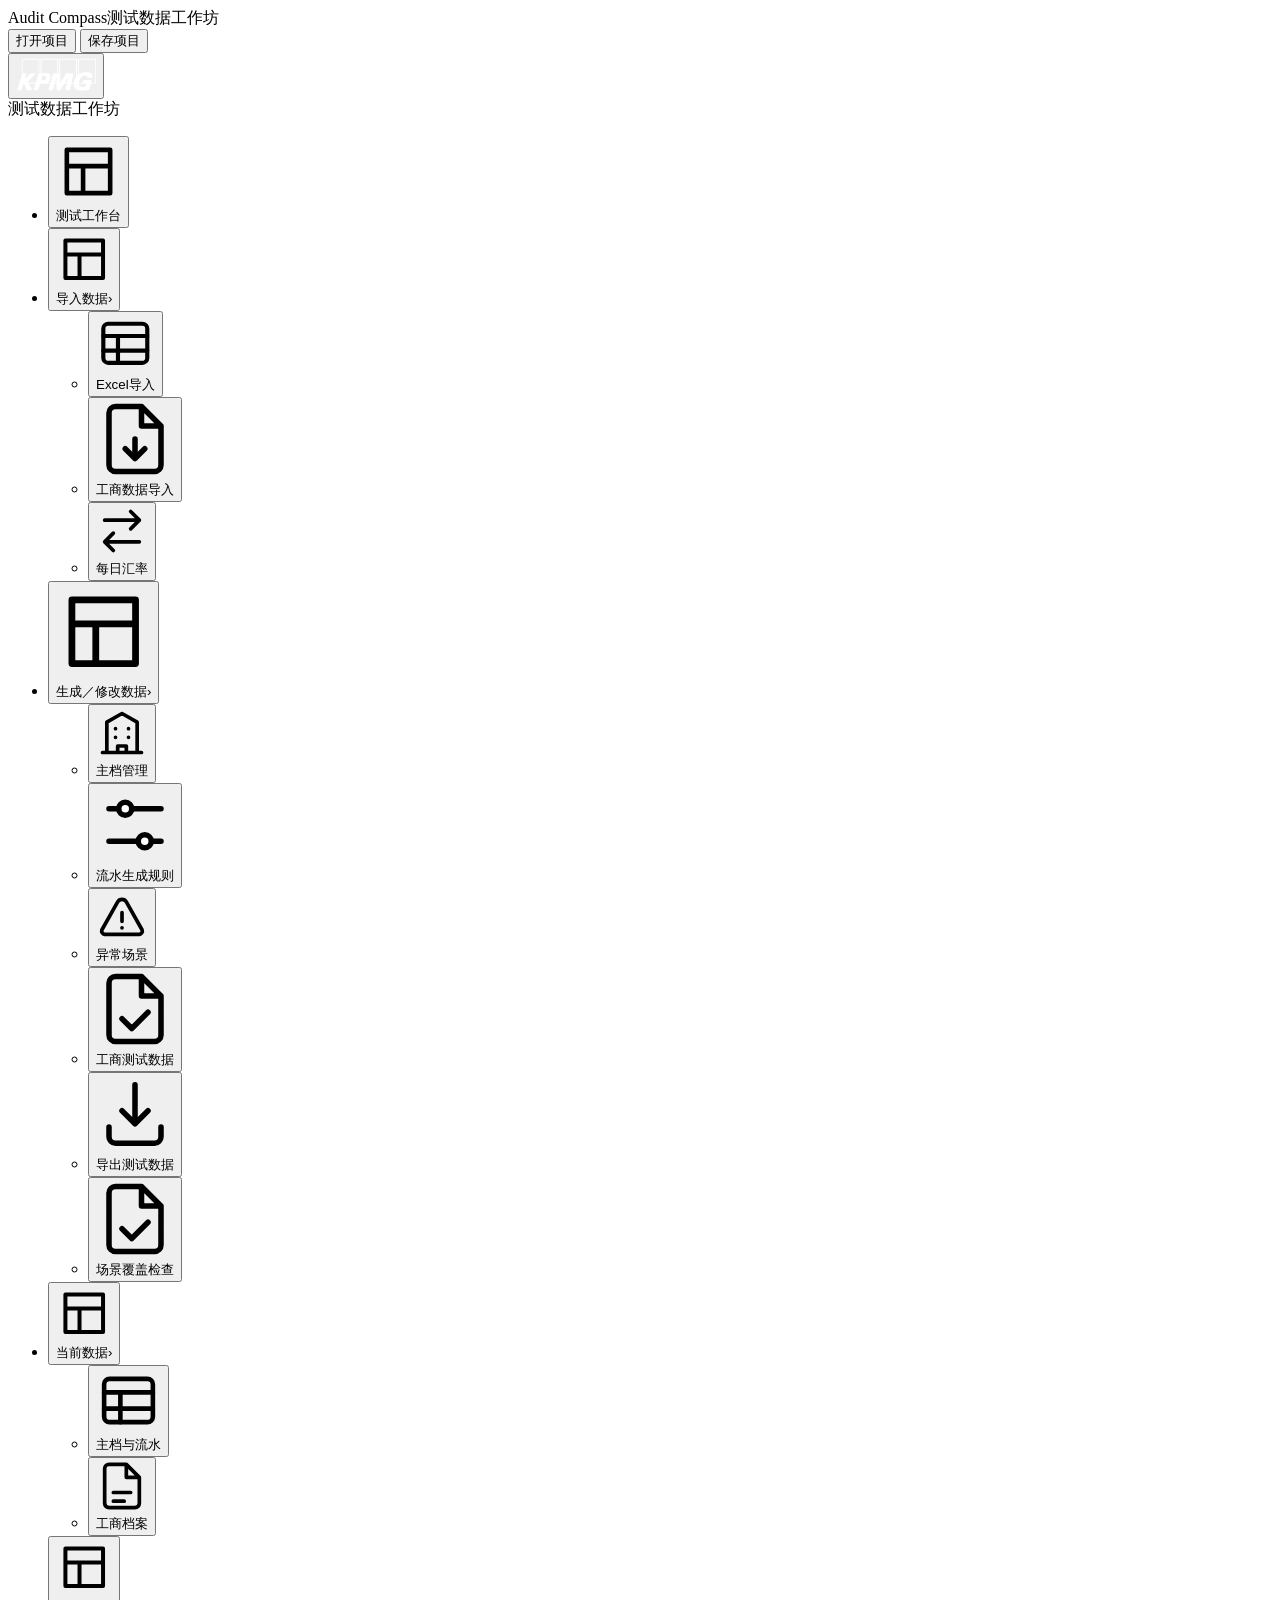
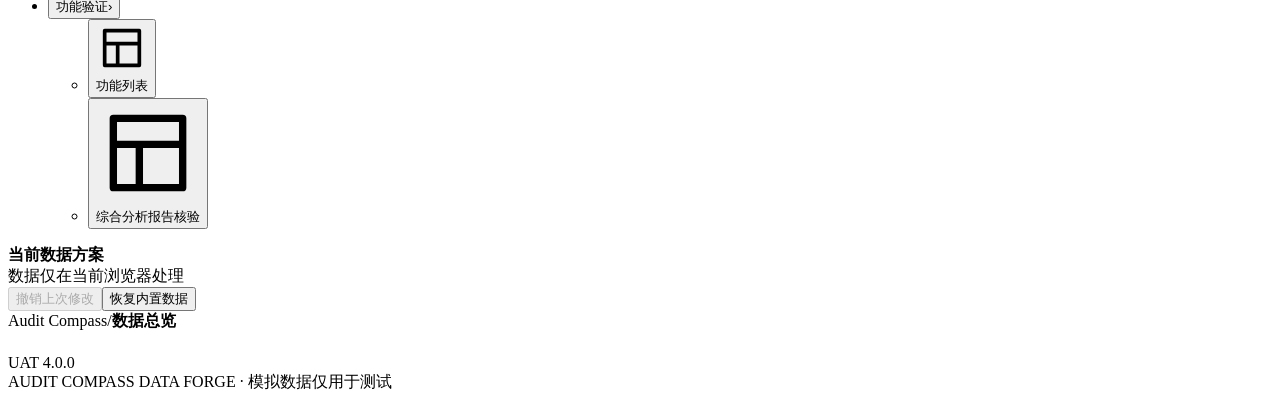
==== commit 79cf7cf3: "Restore inline report settings and rename comprehensive report verification" ====
--- a/src/shell.html
+++ b/src/shell.html
@@ -8,7 +8,7 @@
 </header>
 <aside class="sidebar" id="mainSidebar">
  <div class="sidebar-top"><button class="brand-toggle" id="sidebarBrandToggle" type="button" aria-controls="mainSidebar" aria-expanded="true" aria-label="收起侧边栏"><span class="brand-toggle-ring"></span><span class="brand-toggle-core"><img src="[data-uri]" alt="" class="brand-toggle-logo"></span></button><div class="sidebar-brand-text"><div class="sidebar-brand-title">测试数据工作坊</div></div></div>
- <nav aria-label="主导航"><ul class="sidebar-menu"><li><button type="button" class="sb-row" data-nav="overview" aria-label="测试工作台" title="测试工作台"><span class="ico"><svg aria-hidden="true" viewBox="0 0 24 24" fill="none" stroke="currentColor" stroke-width="1.7" stroke-linecap="round" stroke-linejoin="round"><path d="M4 4h16v16H4Zm0 6h16M10 10v10"/></svg></span><span class="sb-txt">测试工作台</span></button></li><li class="sb-toggle open"><button type="button" class="sb-toggle-head" aria-expanded="true" aria-label="导入数据" title="导入数据"><span class="ico"><svg aria-hidden="true" viewBox="0 0 24 24" fill="none" stroke="currentColor" stroke-width="1.7" stroke-linecap="round" stroke-linejoin="round"><path d="M4 4h16v16H4Zm0 6h16M10 10v10"/></svg></span><span class="sb-txt">导入数据</span><span class="caret" aria-hidden="true">›</span></button><ul class="sb-submenu"><li><button type="button" class="sb-row" data-nav="templateImport" aria-label="Excel导入" title="Excel导入"><span class="ico"><svg aria-hidden="true" viewBox="0 0 24 24" fill="none" stroke="currentColor" stroke-width="1.7" stroke-linecap="round" stroke-linejoin="round"><rect x="3" y="4" width="18" height="16" rx="2"/><path d="M3 9h18M9 9v11m-6-5h18"/></svg></span><span class="sb-txt">Excel导入</span></button></li><li><button type="button" class="sb-row" data-nav="registryMap" aria-label="工商数据导入" title="工商数据导入"><span class="ico"><svg aria-hidden="true" viewBox="0 0 24 24" fill="none" stroke="currentColor" stroke-width="1.7" stroke-linecap="round" stroke-linejoin="round"><path d="M14 2H6a2 2 0 0 0-2 2v16a2 2 0 0 0 2 2h12a2 2 0 0 0 2-2V8ZM14 2v6h6m-8 4v6m-3-3 3 3 3-3"/></svg></span><span class="sb-txt">工商数据导入</span></button></li><li><button type="button" class="sb-row" data-nav="dailyFx" aria-label="每日汇率" title="每日汇率"><span class="ico"><svg aria-hidden="true" viewBox="0 0 24 24" fill="none" stroke="currentColor" stroke-width="1.7" stroke-linecap="round" stroke-linejoin="round"><path d="M4 7h16m-4-4 4 4-4 4M20 17H4m4-4-4 4 4 4"/></svg></span><span class="sb-txt">每日汇率</span></button></li></ul></li><li class="sb-toggle"><button type="button" class="sb-toggle-head" aria-expanded="false" aria-label="生成／修改数据" title="生成／修改数据"><span class="ico"><svg aria-hidden="true" viewBox="0 0 24 24" fill="none" stroke="currentColor" stroke-width="1.7" stroke-linecap="round" stroke-linejoin="round"><path d="M4 4h16v16H4Zm0 6h16M10 10v10"/></svg></span><span class="sb-txt">生成／修改数据</span><span class="caret" aria-hidden="true">›</span></button><ul class="sb-submenu"><li><button type="button" class="sb-row" data-nav="master" aria-label="主档管理" title="主档管理"><span class="ico"><svg aria-hidden="true" viewBox="0 0 24 24" fill="none" stroke="currentColor" stroke-width="1.7" stroke-linecap="round" stroke-linejoin="round"><path d="M3 21h18M5 21V7l7-4 7 4v14M9 10h.01M15 10h.01M9 14h.01M15 14h.01M10 21v-3h4v3"/></svg></span><span class="sb-txt">主档管理</span></button></li><li><button type="button" class="sb-row" data-nav="rules" aria-label="流水生成规则" title="流水生成规则"><span class="ico"><svg aria-hidden="true" viewBox="0 0 24 24" fill="none" stroke="currentColor" stroke-width="1.7" stroke-linecap="round" stroke-linejoin="round"><path d="M4 7h16M4 17h16"/><circle cx="9" cy="7" r="2" fill="white"/><circle cx="15" cy="17" r="2" fill="white"/></svg></span><span class="sb-txt">流水生成规则</span></button></li><li><button type="button" class="sb-row" data-nav="anomaly" aria-label="异常场景" title="异常场景"><span class="ico"><svg aria-hidden="true" viewBox="0 0 24 24" fill="none" stroke="currentColor" stroke-width="1.7" stroke-linecap="round" stroke-linejoin="round"><path d="m10 5-7.3 13a1.5 1.5 0 0 0 1.3 2h16a1.5 1.5 0 0 0 1.3-2L14 5a2.3 2.3 0 0 0-4 0ZM12 10v4m0 3h.01"/></svg></span><span class="sb-txt">异常场景</span></button></li><li><button type="button" class="sb-row" data-nav="registry" aria-label="工商测试数据" title="工商测试数据"><span class="ico"><svg aria-hidden="true" viewBox="0 0 24 24" fill="none" stroke="currentColor" stroke-width="1.7" stroke-linecap="round" stroke-linejoin="round"><path d="M14 2H6a2 2 0 0 0-2 2v16a2 2 0 0 0 2 2h12a2 2 0 0 0 2-2V8ZM14 2v6h6m-12 7 3 3 5-5"/></svg></span><span class="sb-txt">工商测试数据</span></button></li><li><button type="button" class="sb-row" data-nav="export" aria-label="导出测试数据" title="导出测试数据"><span class="ico"><svg aria-hidden="true" viewBox="0 0 24 24" fill="none" stroke="currentColor" stroke-width="1.7" stroke-linecap="round" stroke-linejoin="round"><path d="M12 3v12m-4-4 4 4 4-4M4 16v3a2 2 0 0 0 2 2h12a2 2 0 0 0 2-2v-3"/></svg></span><span class="sb-txt">导出测试数据</span></button></li><li><button type="button" class="sb-row" data-nav="coverage" aria-label="场景覆盖检查" title="场景覆盖检查"><span class="ico"><svg aria-hidden="true" viewBox="0 0 24 24" fill="none" stroke="currentColor" stroke-width="1.7" stroke-linecap="round" stroke-linejoin="round"><path d="M14 2H6a2 2 0 0 0-2 2v16a2 2 0 0 0 2 2h12a2 2 0 0 0 2-2V8ZM14 2v6h6m-12 7 3 3 5-5"/></svg></span><span class="sb-txt">场景覆盖检查</span></button></li></ul></li><li class="sb-toggle open"><button type="button" class="sb-toggle-head" aria-expanded="true" aria-label="当前数据" title="当前数据"><span class="ico"><svg aria-hidden="true" viewBox="0 0 24 24" fill="none" stroke="currentColor" stroke-width="1.7" stroke-linecap="round" stroke-linejoin="round"><path d="M4 4h16v16H4Zm0 6h16M10 10v10"/></svg></span><span class="sb-txt">当前数据</span><span class="caret" aria-hidden="true">›</span></button><ul class="sb-submenu"><li><button type="button" class="sb-row" data-nav="preview" aria-label="主档与流水" title="主档与流水"><span class="ico"><svg aria-hidden="true" viewBox="0 0 24 24" fill="none" stroke="currentColor" stroke-width="1.7" stroke-linecap="round" stroke-linejoin="round"><rect x="3" y="4" width="18" height="16" rx="2"/><path d="M3 9h18M9 9v11m-6-5h18"/></svg></span><span class="sb-txt">主档与流水</span></button></li><li><button type="button" class="sb-row" data-nav="registryData" aria-label="工商档案" title="工商档案"><span class="ico"><svg aria-hidden="true" viewBox="0 0 24 24" fill="none" stroke="currentColor" stroke-width="1.7" stroke-linecap="round" stroke-linejoin="round"><path d="M14 2H6a2 2 0 0 0-2 2v16a2 2 0 0 0 2 2h12a2 2 0 0 0 2-2V8ZM14 2v6h6m-12 7h8m-8 4h5"/></svg></span><span class="sb-txt">工商档案</span></button></li></ul></li><li class="sb-toggle open"><button type="button" class="sb-toggle-head" aria-expanded="true" aria-label="功能验证" title="功能验证"><span class="ico"><svg aria-hidden="true" viewBox="0 0 24 24" fill="none" stroke="currentColor" stroke-width="1.7" stroke-linecap="round" stroke-linejoin="round"><path d="M4 4h16v16H4Zm0 6h16M10 10v10"/></svg></span><span class="sb-txt">功能验证</span><span class="caret" aria-hidden="true">›</span></button><ul class="sb-submenu"><li><button type="button" class="sb-row" data-nav="validation" aria-label="功能列表" title="功能列表"><span class="ico"><svg aria-hidden="true" viewBox="0 0 24 24" fill="none" stroke="currentColor" stroke-width="1.7" stroke-linecap="round" stroke-linejoin="round"><path d="M4 4h16v16H4Zm0 6h16M10 10v10"/></svg></span><span class="sb-txt">功能列表</span></button></li><li><button type="button" class="sb-row" data-nav="report" aria-label="报告核验" title="报告核验"><span class="ico"><svg aria-hidden="true" viewBox="0 0 24 24" fill="none" stroke="currentColor" stroke-width="1.7" stroke-linecap="round" stroke-linejoin="round"><path d="M4 4h16v16H4Zm0 6h16M10 10v10"/></svg></span><span class="sb-txt">报告核验</span></button></li></ul></li></ul></nav>
+ <nav aria-label="主导航"><ul class="sidebar-menu"><li><button type="button" class="sb-row" data-nav="overview" aria-label="测试工作台" title="测试工作台"><span class="ico"><svg aria-hidden="true" viewBox="0 0 24 24" fill="none" stroke="currentColor" stroke-width="1.7" stroke-linecap="round" stroke-linejoin="round"><path d="M4 4h16v16H4Zm0 6h16M10 10v10"/></svg></span><span class="sb-txt">测试工作台</span></button></li><li class="sb-toggle open"><button type="button" class="sb-toggle-head" aria-expanded="true" aria-label="导入数据" title="导入数据"><span class="ico"><svg aria-hidden="true" viewBox="0 0 24 24" fill="none" stroke="currentColor" stroke-width="1.7" stroke-linecap="round" stroke-linejoin="round"><path d="M4 4h16v16H4Zm0 6h16M10 10v10"/></svg></span><span class="sb-txt">导入数据</span><span class="caret" aria-hidden="true">›</span></button><ul class="sb-submenu"><li><button type="button" class="sb-row" data-nav="templateImport" aria-label="Excel导入" title="Excel导入"><span class="ico"><svg aria-hidden="true" viewBox="0 0 24 24" fill="none" stroke="currentColor" stroke-width="1.7" stroke-linecap="round" stroke-linejoin="round"><rect x="3" y="4" width="18" height="16" rx="2"/><path d="M3 9h18M9 9v11m-6-5h18"/></svg></span><span class="sb-txt">Excel导入</span></button></li><li><button type="button" class="sb-row" data-nav="registryMap" aria-label="工商数据导入" title="工商数据导入"><span class="ico"><svg aria-hidden="true" viewBox="0 0 24 24" fill="none" stroke="currentColor" stroke-width="1.7" stroke-linecap="round" stroke-linejoin="round"><path d="M14 2H6a2 2 0 0 0-2 2v16a2 2 0 0 0 2 2h12a2 2 0 0 0 2-2V8ZM14 2v6h6m-8 4v6m-3-3 3 3 3-3"/></svg></span><span class="sb-txt">工商数据导入</span></button></li><li><button type="button" class="sb-row" data-nav="dailyFx" aria-label="每日汇率" title="每日汇率"><span class="ico"><svg aria-hidden="true" viewBox="0 0 24 24" fill="none" stroke="currentColor" stroke-width="1.7" stroke-linecap="round" stroke-linejoin="round"><path d="M4 7h16m-4-4 4 4-4 4M20 17H4m4-4-4 4 4 4"/></svg></span><span class="sb-txt">每日汇率</span></button></li></ul></li><li class="sb-toggle"><button type="button" class="sb-toggle-head" aria-expanded="false" aria-label="生成／修改数据" title="生成／修改数据"><span class="ico"><svg aria-hidden="true" viewBox="0 0 24 24" fill="none" stroke="currentColor" stroke-width="1.7" stroke-linecap="round" stroke-linejoin="round"><path d="M4 4h16v16H4Zm0 6h16M10 10v10"/></svg></span><span class="sb-txt">生成／修改数据</span><span class="caret" aria-hidden="true">›</span></button><ul class="sb-submenu"><li><button type="button" class="sb-row" data-nav="master" aria-label="主档管理" title="主档管理"><span class="ico"><svg aria-hidden="true" viewBox="0 0 24 24" fill="none" stroke="currentColor" stroke-width="1.7" stroke-linecap="round" stroke-linejoin="round"><path d="M3 21h18M5 21V7l7-4 7 4v14M9 10h.01M15 10h.01M9 14h.01M15 14h.01M10 21v-3h4v3"/></svg></span><span class="sb-txt">主档管理</span></button></li><li><button type="button" class="sb-row" data-nav="rules" aria-label="流水生成规则" title="流水生成规则"><span class="ico"><svg aria-hidden="true" viewBox="0 0 24 24" fill="none" stroke="currentColor" stroke-width="1.7" stroke-linecap="round" stroke-linejoin="round"><path d="M4 7h16M4 17h16"/><circle cx="9" cy="7" r="2" fill="white"/><circle cx="15" cy="17" r="2" fill="white"/></svg></span><span class="sb-txt">流水生成规则</span></button></li><li><button type="button" class="sb-row" data-nav="anomaly" aria-label="异常场景" title="异常场景"><span class="ico"><svg aria-hidden="true" viewBox="0 0 24 24" fill="none" stroke="currentColor" stroke-width="1.7" stroke-linecap="round" stroke-linejoin="round"><path d="m10 5-7.3 13a1.5 1.5 0 0 0 1.3 2h16a1.5 1.5 0 0 0 1.3-2L14 5a2.3 2.3 0 0 0-4 0ZM12 10v4m0 3h.01"/></svg></span><span class="sb-txt">异常场景</span></button></li><li><button type="button" class="sb-row" data-nav="registry" aria-label="工商测试数据" title="工商测试数据"><span class="ico"><svg aria-hidden="true" viewBox="0 0 24 24" fill="none" stroke="currentColor" stroke-width="1.7" stroke-linecap="round" stroke-linejoin="round"><path d="M14 2H6a2 2 0 0 0-2 2v16a2 2 0 0 0 2 2h12a2 2 0 0 0 2-2V8ZM14 2v6h6m-12 7 3 3 5-5"/></svg></span><span class="sb-txt">工商测试数据</span></button></li><li><button type="button" class="sb-row" data-nav="export" aria-label="导出测试数据" title="导出测试数据"><span class="ico"><svg aria-hidden="true" viewBox="0 0 24 24" fill="none" stroke="currentColor" stroke-width="1.7" stroke-linecap="round" stroke-linejoin="round"><path d="M12 3v12m-4-4 4 4 4-4M4 16v3a2 2 0 0 0 2 2h12a2 2 0 0 0 2-2v-3"/></svg></span><span class="sb-txt">导出测试数据</span></button></li><li><button type="button" class="sb-row" data-nav="coverage" aria-label="场景覆盖检查" title="场景覆盖检查"><span class="ico"><svg aria-hidden="true" viewBox="0 0 24 24" fill="none" stroke="currentColor" stroke-width="1.7" stroke-linecap="round" stroke-linejoin="round"><path d="M14 2H6a2 2 0 0 0-2 2v16a2 2 0 0 0 2 2h12a2 2 0 0 0 2-2V8ZM14 2v6h6m-12 7 3 3 5-5"/></svg></span><span class="sb-txt">场景覆盖检查</span></button></li></ul></li><li class="sb-toggle open"><button type="button" class="sb-toggle-head" aria-expanded="true" aria-label="当前数据" title="当前数据"><span class="ico"><svg aria-hidden="true" viewBox="0 0 24 24" fill="none" stroke="currentColor" stroke-width="1.7" stroke-linecap="round" stroke-linejoin="round"><path d="M4 4h16v16H4Zm0 6h16M10 10v10"/></svg></span><span class="sb-txt">当前数据</span><span class="caret" aria-hidden="true">›</span></button><ul class="sb-submenu"><li><button type="button" class="sb-row" data-nav="preview" aria-label="主档与流水" title="主档与流水"><span class="ico"><svg aria-hidden="true" viewBox="0 0 24 24" fill="none" stroke="currentColor" stroke-width="1.7" stroke-linecap="round" stroke-linejoin="round"><rect x="3" y="4" width="18" height="16" rx="2"/><path d="M3 9h18M9 9v11m-6-5h18"/></svg></span><span class="sb-txt">主档与流水</span></button></li><li><button type="button" class="sb-row" data-nav="registryData" aria-label="工商档案" title="工商档案"><span class="ico"><svg aria-hidden="true" viewBox="0 0 24 24" fill="none" stroke="currentColor" stroke-width="1.7" stroke-linecap="round" stroke-linejoin="round"><path d="M14 2H6a2 2 0 0 0-2 2v16a2 2 0 0 0 2 2h12a2 2 0 0 0 2-2V8ZM14 2v6h6m-12 7h8m-8 4h5"/></svg></span><span class="sb-txt">工商档案</span></button></li></ul></li><li class="sb-toggle open"><button type="button" class="sb-toggle-head" aria-expanded="true" aria-label="功能验证" title="功能验证"><span class="ico"><svg aria-hidden="true" viewBox="0 0 24 24" fill="none" stroke="currentColor" stroke-width="1.7" stroke-linecap="round" stroke-linejoin="round"><path d="M4 4h16v16H4Zm0 6h16M10 10v10"/></svg></span><span class="sb-txt">功能验证</span><span class="caret" aria-hidden="true">›</span></button><ul class="sb-submenu"><li><button type="button" class="sb-row" data-nav="validation" aria-label="功能列表" title="功能列表"><span class="ico"><svg aria-hidden="true" viewBox="0 0 24 24" fill="none" stroke="currentColor" stroke-width="1.7" stroke-linecap="round" stroke-linejoin="round"><path d="M4 4h16v16H4Zm0 6h16M10 10v10"/></svg></span><span class="sb-txt">功能列表</span></button></li><li><button type="button" class="sb-row" data-nav="report" aria-label="综合分析报告核验" title="综合分析报告核验"><span class="ico"><svg aria-hidden="true" viewBox="0 0 24 24" fill="none" stroke="currentColor" stroke-width="1.7" stroke-linecap="round" stroke-linejoin="round"><path d="M4 4h16v16H4Zm0 6h16M10 10v10"/></svg></span><span class="sb-txt">综合分析报告核验</span></button></li></ul></li></ul></nav>
  <div class="sidebar-foot"><div class="sidebar-note"><strong>当前数据方案</strong><span id="sidebarCount"></span><br>数据仅在当前浏览器处理</div><button id="undoTop" disabled>撤销上次修改</button><button id="reset">恢复内置数据</button></div>
 </aside>
 <div class="sidebar-flyout" id="sidebarFlyout"></div>
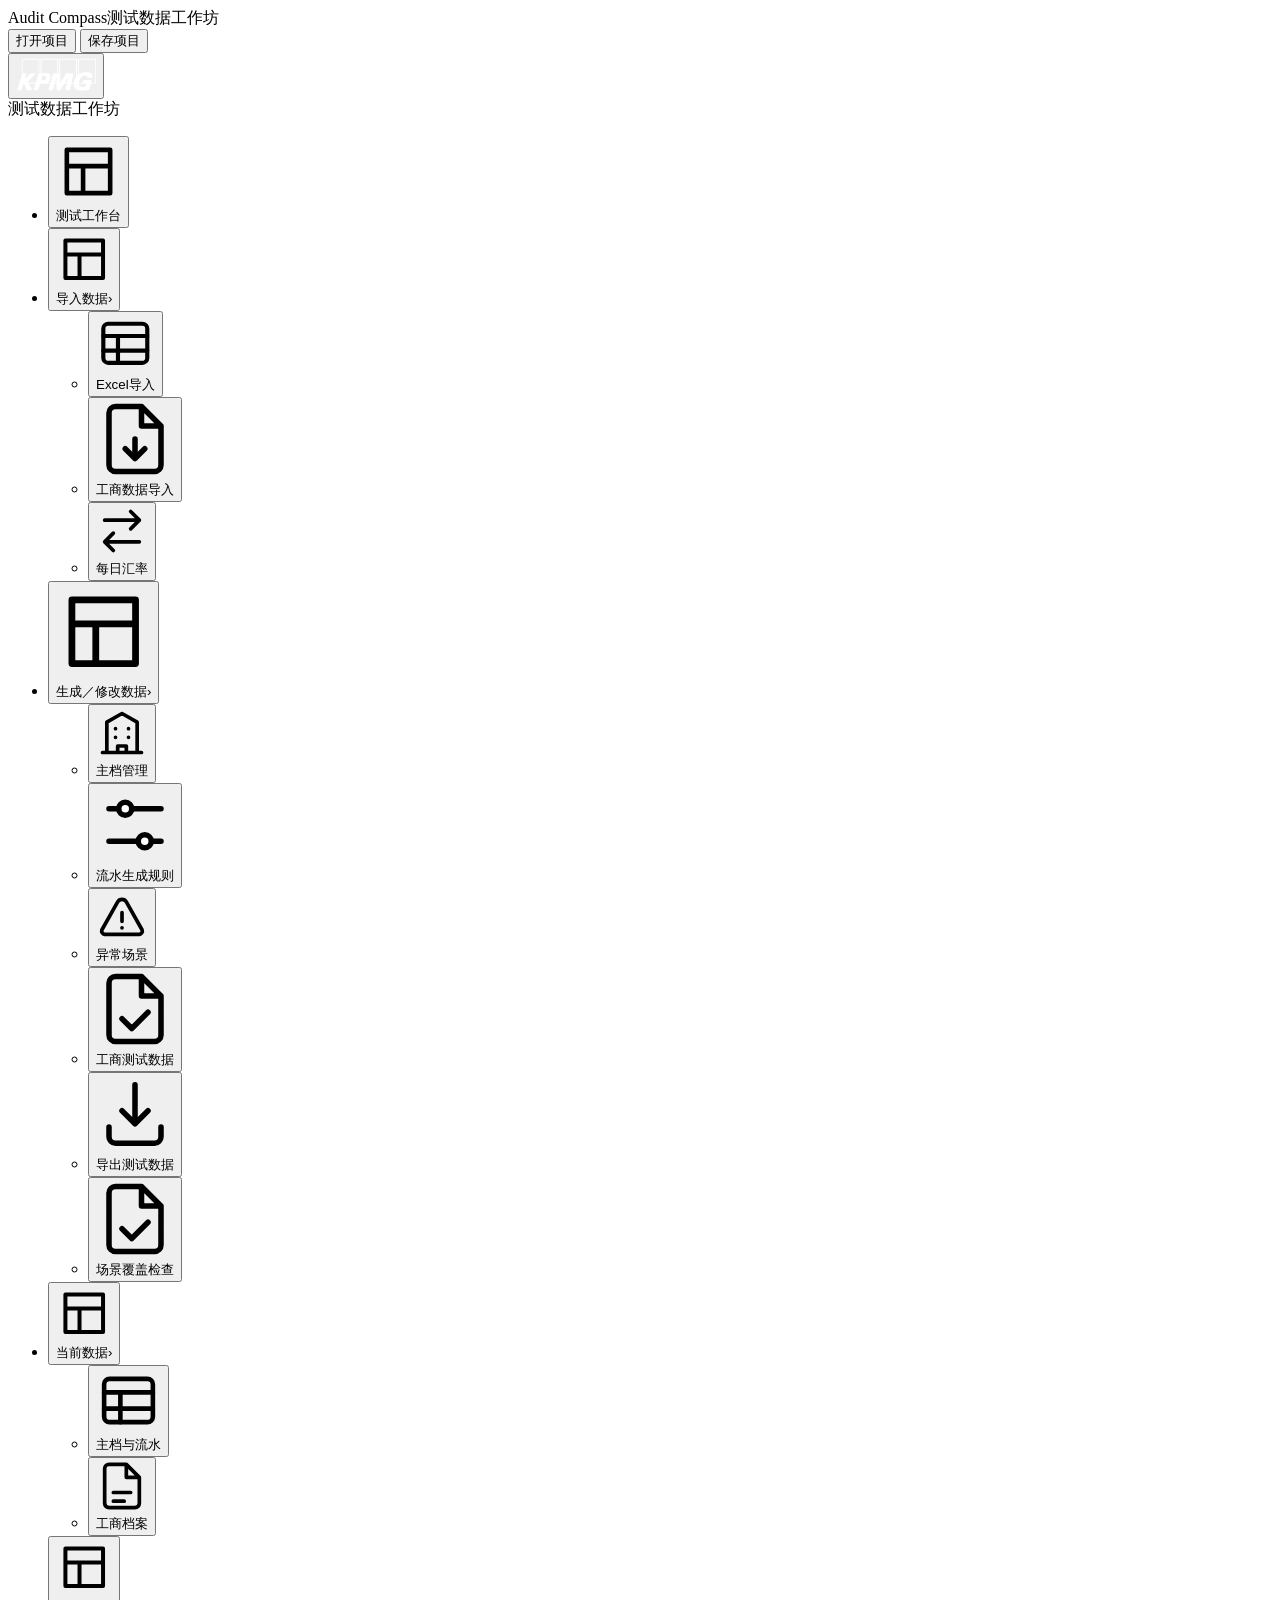
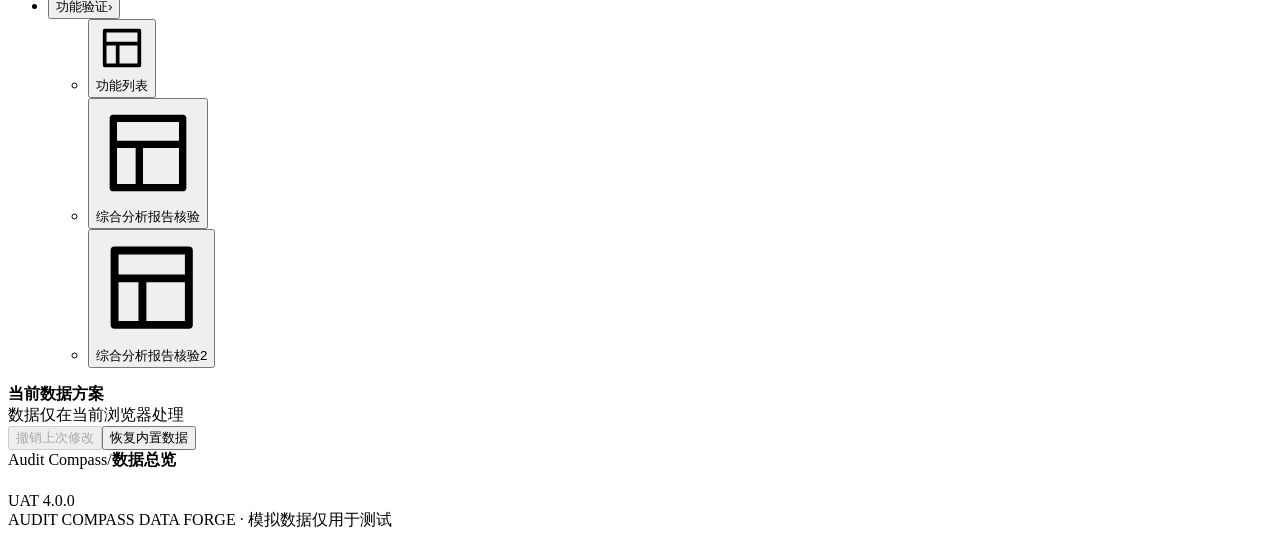
==== commit 3a119a72: "Add second audit report template and Word preview" ====
--- a/src/shell.html
+++ b/src/shell.html
@@ -8,7 +8,7 @@
 </header>
 <aside class="sidebar" id="mainSidebar">
  <div class="sidebar-top"><button class="brand-toggle" id="sidebarBrandToggle" type="button" aria-controls="mainSidebar" aria-expanded="true" aria-label="收起侧边栏"><span class="brand-toggle-ring"></span><span class="brand-toggle-core"><img src="[data-uri]" alt="" class="brand-toggle-logo"></span></button><div class="sidebar-brand-text"><div class="sidebar-brand-title">测试数据工作坊</div></div></div>
- <nav aria-label="主导航"><ul class="sidebar-menu"><li><button type="button" class="sb-row" data-nav="overview" aria-label="测试工作台" title="测试工作台"><span class="ico"><svg aria-hidden="true" viewBox="0 0 24 24" fill="none" stroke="currentColor" stroke-width="1.7" stroke-linecap="round" stroke-linejoin="round"><path d="M4 4h16v16H4Zm0 6h16M10 10v10"/></svg></span><span class="sb-txt">测试工作台</span></button></li><li class="sb-toggle open"><button type="button" class="sb-toggle-head" aria-expanded="true" aria-label="导入数据" title="导入数据"><span class="ico"><svg aria-hidden="true" viewBox="0 0 24 24" fill="none" stroke="currentColor" stroke-width="1.7" stroke-linecap="round" stroke-linejoin="round"><path d="M4 4h16v16H4Zm0 6h16M10 10v10"/></svg></span><span class="sb-txt">导入数据</span><span class="caret" aria-hidden="true">›</span></button><ul class="sb-submenu"><li><button type="button" class="sb-row" data-nav="templateImport" aria-label="Excel导入" title="Excel导入"><span class="ico"><svg aria-hidden="true" viewBox="0 0 24 24" fill="none" stroke="currentColor" stroke-width="1.7" stroke-linecap="round" stroke-linejoin="round"><rect x="3" y="4" width="18" height="16" rx="2"/><path d="M3 9h18M9 9v11m-6-5h18"/></svg></span><span class="sb-txt">Excel导入</span></button></li><li><button type="button" class="sb-row" data-nav="registryMap" aria-label="工商数据导入" title="工商数据导入"><span class="ico"><svg aria-hidden="true" viewBox="0 0 24 24" fill="none" stroke="currentColor" stroke-width="1.7" stroke-linecap="round" stroke-linejoin="round"><path d="M14 2H6a2 2 0 0 0-2 2v16a2 2 0 0 0 2 2h12a2 2 0 0 0 2-2V8ZM14 2v6h6m-8 4v6m-3-3 3 3 3-3"/></svg></span><span class="sb-txt">工商数据导入</span></button></li><li><button type="button" class="sb-row" data-nav="dailyFx" aria-label="每日汇率" title="每日汇率"><span class="ico"><svg aria-hidden="true" viewBox="0 0 24 24" fill="none" stroke="currentColor" stroke-width="1.7" stroke-linecap="round" stroke-linejoin="round"><path d="M4 7h16m-4-4 4 4-4 4M20 17H4m4-4-4 4 4 4"/></svg></span><span class="sb-txt">每日汇率</span></button></li></ul></li><li class="sb-toggle"><button type="button" class="sb-toggle-head" aria-expanded="false" aria-label="生成／修改数据" title="生成／修改数据"><span class="ico"><svg aria-hidden="true" viewBox="0 0 24 24" fill="none" stroke="currentColor" stroke-width="1.7" stroke-linecap="round" stroke-linejoin="round"><path d="M4 4h16v16H4Zm0 6h16M10 10v10"/></svg></span><span class="sb-txt">生成／修改数据</span><span class="caret" aria-hidden="true">›</span></button><ul class="sb-submenu"><li><button type="button" class="sb-row" data-nav="master" aria-label="主档管理" title="主档管理"><span class="ico"><svg aria-hidden="true" viewBox="0 0 24 24" fill="none" stroke="currentColor" stroke-width="1.7" stroke-linecap="round" stroke-linejoin="round"><path d="M3 21h18M5 21V7l7-4 7 4v14M9 10h.01M15 10h.01M9 14h.01M15 14h.01M10 21v-3h4v3"/></svg></span><span class="sb-txt">主档管理</span></button></li><li><button type="button" class="sb-row" data-nav="rules" aria-label="流水生成规则" title="流水生成规则"><span class="ico"><svg aria-hidden="true" viewBox="0 0 24 24" fill="none" stroke="currentColor" stroke-width="1.7" stroke-linecap="round" stroke-linejoin="round"><path d="M4 7h16M4 17h16"/><circle cx="9" cy="7" r="2" fill="white"/><circle cx="15" cy="17" r="2" fill="white"/></svg></span><span class="sb-txt">流水生成规则</span></button></li><li><button type="button" class="sb-row" data-nav="anomaly" aria-label="异常场景" title="异常场景"><span class="ico"><svg aria-hidden="true" viewBox="0 0 24 24" fill="none" stroke="currentColor" stroke-width="1.7" stroke-linecap="round" stroke-linejoin="round"><path d="m10 5-7.3 13a1.5 1.5 0 0 0 1.3 2h16a1.5 1.5 0 0 0 1.3-2L14 5a2.3 2.3 0 0 0-4 0ZM12 10v4m0 3h.01"/></svg></span><span class="sb-txt">异常场景</span></button></li><li><button type="button" class="sb-row" data-nav="registry" aria-label="工商测试数据" title="工商测试数据"><span class="ico"><svg aria-hidden="true" viewBox="0 0 24 24" fill="none" stroke="currentColor" stroke-width="1.7" stroke-linecap="round" stroke-linejoin="round"><path d="M14 2H6a2 2 0 0 0-2 2v16a2 2 0 0 0 2 2h12a2 2 0 0 0 2-2V8ZM14 2v6h6m-12 7 3 3 5-5"/></svg></span><span class="sb-txt">工商测试数据</span></button></li><li><button type="button" class="sb-row" data-nav="export" aria-label="导出测试数据" title="导出测试数据"><span class="ico"><svg aria-hidden="true" viewBox="0 0 24 24" fill="none" stroke="currentColor" stroke-width="1.7" stroke-linecap="round" stroke-linejoin="round"><path d="M12 3v12m-4-4 4 4 4-4M4 16v3a2 2 0 0 0 2 2h12a2 2 0 0 0 2-2v-3"/></svg></span><span class="sb-txt">导出测试数据</span></button></li><li><button type="button" class="sb-row" data-nav="coverage" aria-label="场景覆盖检查" title="场景覆盖检查"><span class="ico"><svg aria-hidden="true" viewBox="0 0 24 24" fill="none" stroke="currentColor" stroke-width="1.7" stroke-linecap="round" stroke-linejoin="round"><path d="M14 2H6a2 2 0 0 0-2 2v16a2 2 0 0 0 2 2h12a2 2 0 0 0 2-2V8ZM14 2v6h6m-12 7 3 3 5-5"/></svg></span><span class="sb-txt">场景覆盖检查</span></button></li></ul></li><li class="sb-toggle open"><button type="button" class="sb-toggle-head" aria-expanded="true" aria-label="当前数据" title="当前数据"><span class="ico"><svg aria-hidden="true" viewBox="0 0 24 24" fill="none" stroke="currentColor" stroke-width="1.7" stroke-linecap="round" stroke-linejoin="round"><path d="M4 4h16v16H4Zm0 6h16M10 10v10"/></svg></span><span class="sb-txt">当前数据</span><span class="caret" aria-hidden="true">›</span></button><ul class="sb-submenu"><li><button type="button" class="sb-row" data-nav="preview" aria-label="主档与流水" title="主档与流水"><span class="ico"><svg aria-hidden="true" viewBox="0 0 24 24" fill="none" stroke="currentColor" stroke-width="1.7" stroke-linecap="round" stroke-linejoin="round"><rect x="3" y="4" width="18" height="16" rx="2"/><path d="M3 9h18M9 9v11m-6-5h18"/></svg></span><span class="sb-txt">主档与流水</span></button></li><li><button type="button" class="sb-row" data-nav="registryData" aria-label="工商档案" title="工商档案"><span class="ico"><svg aria-hidden="true" viewBox="0 0 24 24" fill="none" stroke="currentColor" stroke-width="1.7" stroke-linecap="round" stroke-linejoin="round"><path d="M14 2H6a2 2 0 0 0-2 2v16a2 2 0 0 0 2 2h12a2 2 0 0 0 2-2V8ZM14 2v6h6m-12 7h8m-8 4h5"/></svg></span><span class="sb-txt">工商档案</span></button></li></ul></li><li class="sb-toggle open"><button type="button" class="sb-toggle-head" aria-expanded="true" aria-label="功能验证" title="功能验证"><span class="ico"><svg aria-hidden="true" viewBox="0 0 24 24" fill="none" stroke="currentColor" stroke-width="1.7" stroke-linecap="round" stroke-linejoin="round"><path d="M4 4h16v16H4Zm0 6h16M10 10v10"/></svg></span><span class="sb-txt">功能验证</span><span class="caret" aria-hidden="true">›</span></button><ul class="sb-submenu"><li><button type="button" class="sb-row" data-nav="validation" aria-label="功能列表" title="功能列表"><span class="ico"><svg aria-hidden="true" viewBox="0 0 24 24" fill="none" stroke="currentColor" stroke-width="1.7" stroke-linecap="round" stroke-linejoin="round"><path d="M4 4h16v16H4Zm0 6h16M10 10v10"/></svg></span><span class="sb-txt">功能列表</span></button></li><li><button type="button" class="sb-row" data-nav="report" aria-label="综合分析报告核验" title="综合分析报告核验"><span class="ico"><svg aria-hidden="true" viewBox="0 0 24 24" fill="none" stroke="currentColor" stroke-width="1.7" stroke-linecap="round" stroke-linejoin="round"><path d="M4 4h16v16H4Zm0 6h16M10 10v10"/></svg></span><span class="sb-txt">综合分析报告核验</span></button></li></ul></li></ul></nav>
+ <nav aria-label="主导航"><ul class="sidebar-menu"><li><button type="button" class="sb-row" data-nav="overview" aria-label="测试工作台" title="测试工作台"><span class="ico"><svg aria-hidden="true" viewBox="0 0 24 24" fill="none" stroke="currentColor" stroke-width="1.7" stroke-linecap="round" stroke-linejoin="round"><path d="M4 4h16v16H4Zm0 6h16M10 10v10"/></svg></span><span class="sb-txt">测试工作台</span></button></li><li class="sb-toggle open"><button type="button" class="sb-toggle-head" aria-expanded="true" aria-label="导入数据" title="导入数据"><span class="ico"><svg aria-hidden="true" viewBox="0 0 24 24" fill="none" stroke="currentColor" stroke-width="1.7" stroke-linecap="round" stroke-linejoin="round"><path d="M4 4h16v16H4Zm0 6h16M10 10v10"/></svg></span><span class="sb-txt">导入数据</span><span class="caret" aria-hidden="true">›</span></button><ul class="sb-submenu"><li><button type="button" class="sb-row" data-nav="templateImport" aria-label="Excel导入" title="Excel导入"><span class="ico"><svg aria-hidden="true" viewBox="0 0 24 24" fill="none" stroke="currentColor" stroke-width="1.7" stroke-linecap="round" stroke-linejoin="round"><rect x="3" y="4" width="18" height="16" rx="2"/><path d="M3 9h18M9 9v11m-6-5h18"/></svg></span><span class="sb-txt">Excel导入</span></button></li><li><button type="button" class="sb-row" data-nav="registryMap" aria-label="工商数据导入" title="工商数据导入"><span class="ico"><svg aria-hidden="true" viewBox="0 0 24 24" fill="none" stroke="currentColor" stroke-width="1.7" stroke-linecap="round" stroke-linejoin="round"><path d="M14 2H6a2 2 0 0 0-2 2v16a2 2 0 0 0 2 2h12a2 2 0 0 0 2-2V8ZM14 2v6h6m-8 4v6m-3-3 3 3 3-3"/></svg></span><span class="sb-txt">工商数据导入</span></button></li><li><button type="button" class="sb-row" data-nav="dailyFx" aria-label="每日汇率" title="每日汇率"><span class="ico"><svg aria-hidden="true" viewBox="0 0 24 24" fill="none" stroke="currentColor" stroke-width="1.7" stroke-linecap="round" stroke-linejoin="round"><path d="M4 7h16m-4-4 4 4-4 4M20 17H4m4-4-4 4 4 4"/></svg></span><span class="sb-txt">每日汇率</span></button></li></ul></li><li class="sb-toggle"><button type="button" class="sb-toggle-head" aria-expanded="false" aria-label="生成／修改数据" title="生成／修改数据"><span class="ico"><svg aria-hidden="true" viewBox="0 0 24 24" fill="none" stroke="currentColor" stroke-width="1.7" stroke-linecap="round" stroke-linejoin="round"><path d="M4 4h16v16H4Zm0 6h16M10 10v10"/></svg></span><span class="sb-txt">生成／修改数据</span><span class="caret" aria-hidden="true">›</span></button><ul class="sb-submenu"><li><button type="button" class="sb-row" data-nav="master" aria-label="主档管理" title="主档管理"><span class="ico"><svg aria-hidden="true" viewBox="0 0 24 24" fill="none" stroke="currentColor" stroke-width="1.7" stroke-linecap="round" stroke-linejoin="round"><path d="M3 21h18M5 21V7l7-4 7 4v14M9 10h.01M15 10h.01M9 14h.01M15 14h.01M10 21v-3h4v3"/></svg></span><span class="sb-txt">主档管理</span></button></li><li><button type="button" class="sb-row" data-nav="rules" aria-label="流水生成规则" title="流水生成规则"><span class="ico"><svg aria-hidden="true" viewBox="0 0 24 24" fill="none" stroke="currentColor" stroke-width="1.7" stroke-linecap="round" stroke-linejoin="round"><path d="M4 7h16M4 17h16"/><circle cx="9" cy="7" r="2" fill="white"/><circle cx="15" cy="17" r="2" fill="white"/></svg></span><span class="sb-txt">流水生成规则</span></button></li><li><button type="button" class="sb-row" data-nav="anomaly" aria-label="异常场景" title="异常场景"><span class="ico"><svg aria-hidden="true" viewBox="0 0 24 24" fill="none" stroke="currentColor" stroke-width="1.7" stroke-linecap="round" stroke-linejoin="round"><path d="m10 5-7.3 13a1.5 1.5 0 0 0 1.3 2h16a1.5 1.5 0 0 0 1.3-2L14 5a2.3 2.3 0 0 0-4 0ZM12 10v4m0 3h.01"/></svg></span><span class="sb-txt">异常场景</span></button></li><li><button type="button" class="sb-row" data-nav="registry" aria-label="工商测试数据" title="工商测试数据"><span class="ico"><svg aria-hidden="true" viewBox="0 0 24 24" fill="none" stroke="currentColor" stroke-width="1.7" stroke-linecap="round" stroke-linejoin="round"><path d="M14 2H6a2 2 0 0 0-2 2v16a2 2 0 0 0 2 2h12a2 2 0 0 0 2-2V8ZM14 2v6h6m-12 7 3 3 5-5"/></svg></span><span class="sb-txt">工商测试数据</span></button></li><li><button type="button" class="sb-row" data-nav="export" aria-label="导出测试数据" title="导出测试数据"><span class="ico"><svg aria-hidden="true" viewBox="0 0 24 24" fill="none" stroke="currentColor" stroke-width="1.7" stroke-linecap="round" stroke-linejoin="round"><path d="M12 3v12m-4-4 4 4 4-4M4 16v3a2 2 0 0 0 2 2h12a2 2 0 0 0 2-2v-3"/></svg></span><span class="sb-txt">导出测试数据</span></button></li><li><button type="button" class="sb-row" data-nav="coverage" aria-label="场景覆盖检查" title="场景覆盖检查"><span class="ico"><svg aria-hidden="true" viewBox="0 0 24 24" fill="none" stroke="currentColor" stroke-width="1.7" stroke-linecap="round" stroke-linejoin="round"><path d="M14 2H6a2 2 0 0 0-2 2v16a2 2 0 0 0 2 2h12a2 2 0 0 0 2-2V8ZM14 2v6h6m-12 7 3 3 5-5"/></svg></span><span class="sb-txt">场景覆盖检查</span></button></li></ul></li><li class="sb-toggle open"><button type="button" class="sb-toggle-head" aria-expanded="true" aria-label="当前数据" title="当前数据"><span class="ico"><svg aria-hidden="true" viewBox="0 0 24 24" fill="none" stroke="currentColor" stroke-width="1.7" stroke-linecap="round" stroke-linejoin="round"><path d="M4 4h16v16H4Zm0 6h16M10 10v10"/></svg></span><span class="sb-txt">当前数据</span><span class="caret" aria-hidden="true">›</span></button><ul class="sb-submenu"><li><button type="button" class="sb-row" data-nav="preview" aria-label="主档与流水" title="主档与流水"><span class="ico"><svg aria-hidden="true" viewBox="0 0 24 24" fill="none" stroke="currentColor" stroke-width="1.7" stroke-linecap="round" stroke-linejoin="round"><rect x="3" y="4" width="18" height="16" rx="2"/><path d="M3 9h18M9 9v11m-6-5h18"/></svg></span><span class="sb-txt">主档与流水</span></button></li><li><button type="button" class="sb-row" data-nav="registryData" aria-label="工商档案" title="工商档案"><span class="ico"><svg aria-hidden="true" viewBox="0 0 24 24" fill="none" stroke="currentColor" stroke-width="1.7" stroke-linecap="round" stroke-linejoin="round"><path d="M14 2H6a2 2 0 0 0-2 2v16a2 2 0 0 0 2 2h12a2 2 0 0 0 2-2V8ZM14 2v6h6m-12 7h8m-8 4h5"/></svg></span><span class="sb-txt">工商档案</span></button></li></ul></li><li class="sb-toggle open"><button type="button" class="sb-toggle-head" aria-expanded="true" aria-label="功能验证" title="功能验证"><span class="ico"><svg aria-hidden="true" viewBox="0 0 24 24" fill="none" stroke="currentColor" stroke-width="1.7" stroke-linecap="round" stroke-linejoin="round"><path d="M4 4h16v16H4Zm0 6h16M10 10v10"/></svg></span><span class="sb-txt">功能验证</span><span class="caret" aria-hidden="true">›</span></button><ul class="sb-submenu"><li><button type="button" class="sb-row" data-nav="validation" aria-label="功能列表" title="功能列表"><span class="ico"><svg aria-hidden="true" viewBox="0 0 24 24" fill="none" stroke="currentColor" stroke-width="1.7" stroke-linecap="round" stroke-linejoin="round"><path d="M4 4h16v16H4Zm0 6h16M10 10v10"/></svg></span><span class="sb-txt">功能列表</span></button></li><li><button type="button" class="sb-row" data-nav="report" aria-label="综合分析报告核验" title="综合分析报告核验"><span class="ico"><svg aria-hidden="true" viewBox="0 0 24 24" fill="none" stroke="currentColor" stroke-width="1.7" stroke-linecap="round" stroke-linejoin="round"><path d="M4 4h16v16H4Zm0 6h16M10 10v10"/></svg></span><span class="sb-txt">综合分析报告核验</span></button></li><li><button type="button" class="sb-row" data-nav="reportV2" aria-label="综合分析报告核验2" title="综合分析报告核验2"><span class="ico"><svg aria-hidden="true" viewBox="0 0 24 24" fill="none" stroke="currentColor" stroke-width="1.7" stroke-linecap="round" stroke-linejoin="round"><path d="M4 4h16v16H4Zm0 6h16M10 10v10"/></svg></span><span class="sb-txt">综合分析报告核验2</span></button></li></ul></li></ul></nav>
  <div class="sidebar-foot"><div class="sidebar-note"><strong>当前数据方案</strong><span id="sidebarCount"></span><br>数据仅在当前浏览器处理</div><button id="undoTop" disabled>撤销上次修改</button><button id="reset">恢复内置数据</button></div>
 </aside>
 <div class="sidebar-flyout" id="sidebarFlyout"></div>
@@ -28,4 +28,5 @@
 </dialog>
 <dialog id="catalogModal" aria-labelledby="catalogTitle"><div class="dialog-heading"><h3 id="catalogTitle">离线企业名称库</h3><button type="button" id="closeCatalog" aria-label="关闭">×</button></div><div class="table-tools"><label>搜索名称或来源 <input type="search" id="catalogSearch" placeholder="例如 天眼查、母婴、上海"></label><label>企业分组 <select id="catalogGroup"><option value="">全部企业名称</option></select></label><button type="button" class="btn" id="exportCatalog">下载名称及集团分组</button></div><p id="catalogCount" class="muted"></p><div class="table-scroll"><table class="table"><thead><tr><th>企业全称</th><th>来源</th></tr></thead><tbody id="catalogRows"></tbody></table></div><p class="muted">名称库随 HTML 内置；来源链接可在联网时查看。测试交易和关系为模拟。</p></dialog>
 <dialog id="registryModal" aria-labelledby="registryTitle"><div class="dialog-heading"><h3 id="registryTitle">编辑对手方工商档案</h3><button type="button" id="closeRegistry" aria-label="关闭">×</button></div><form id="registryRecord"><div id="registryFields" class="modal-fields"></div><div class="dialog-footer"><button type="submit" class="btn btn-primary">保存档案</button></div></form></dialog>
-<div id="flowFilterPopover" class="ba-table-filter-popover" popover="auto" aria-label="流水列筛选"></div><script>__ZIP__</script><script>__BASELINE__</script><script>__COMPANY_GROUPS__</script><script>__DAILY_FX__</script><script>__ENGINE__</script><script>__EXCEL__</script><script>__COMPONENTS__</script><script>__REGISTRY__</script><script>__REGISTRY_MAPPING__</script><script>__IMPORTER__</script><script>__REPORT__</script><script>__DOCX__</script><script>__WORD__</script><script>__WORKSPACE_UI__</script><script>__APP__</script></body></html>
+<dialog id="wordPreviewDialog" aria-labelledby="wordPreviewTitle"><div class="dialog-heading"><h3 id="wordPreviewTitle">Word 导出预览</h3><button id="closeWordPreview" type="button" aria-label="关闭预览">×</button></div><p class="word-preview-note">预览读取本次生成的 Word 文件。表格、字号和颜色取自导出文件，实际分页以 Word 打开后为准。</p><div id="wordPreviewContent"></div></dialog>
+<div id="flowFilterPopover" class="ba-table-filter-popover" popover="auto" aria-label="流水列筛选"></div><script>__ZIP__</script><script>__BASELINE__</script><script>__COMPANY_GROUPS__</script><script>__DAILY_FX__</script><script>__ENGINE__</script><script>__EXCEL__</script><script>__COMPONENTS__</script><script>__REGISTRY__</script><script>__REGISTRY_MAPPING__</script><script>__IMPORTER__</script><script>__REPORT__</script><script>__REPORT_V2__</script><script>__DOCX__</script><script>__WORD__</script><script>__WORD_PREVIEW__</script><script>__FX_PREVIEW__</script><script>__WORKSPACE_UI__</script><script>__APP__</script></body></html>
